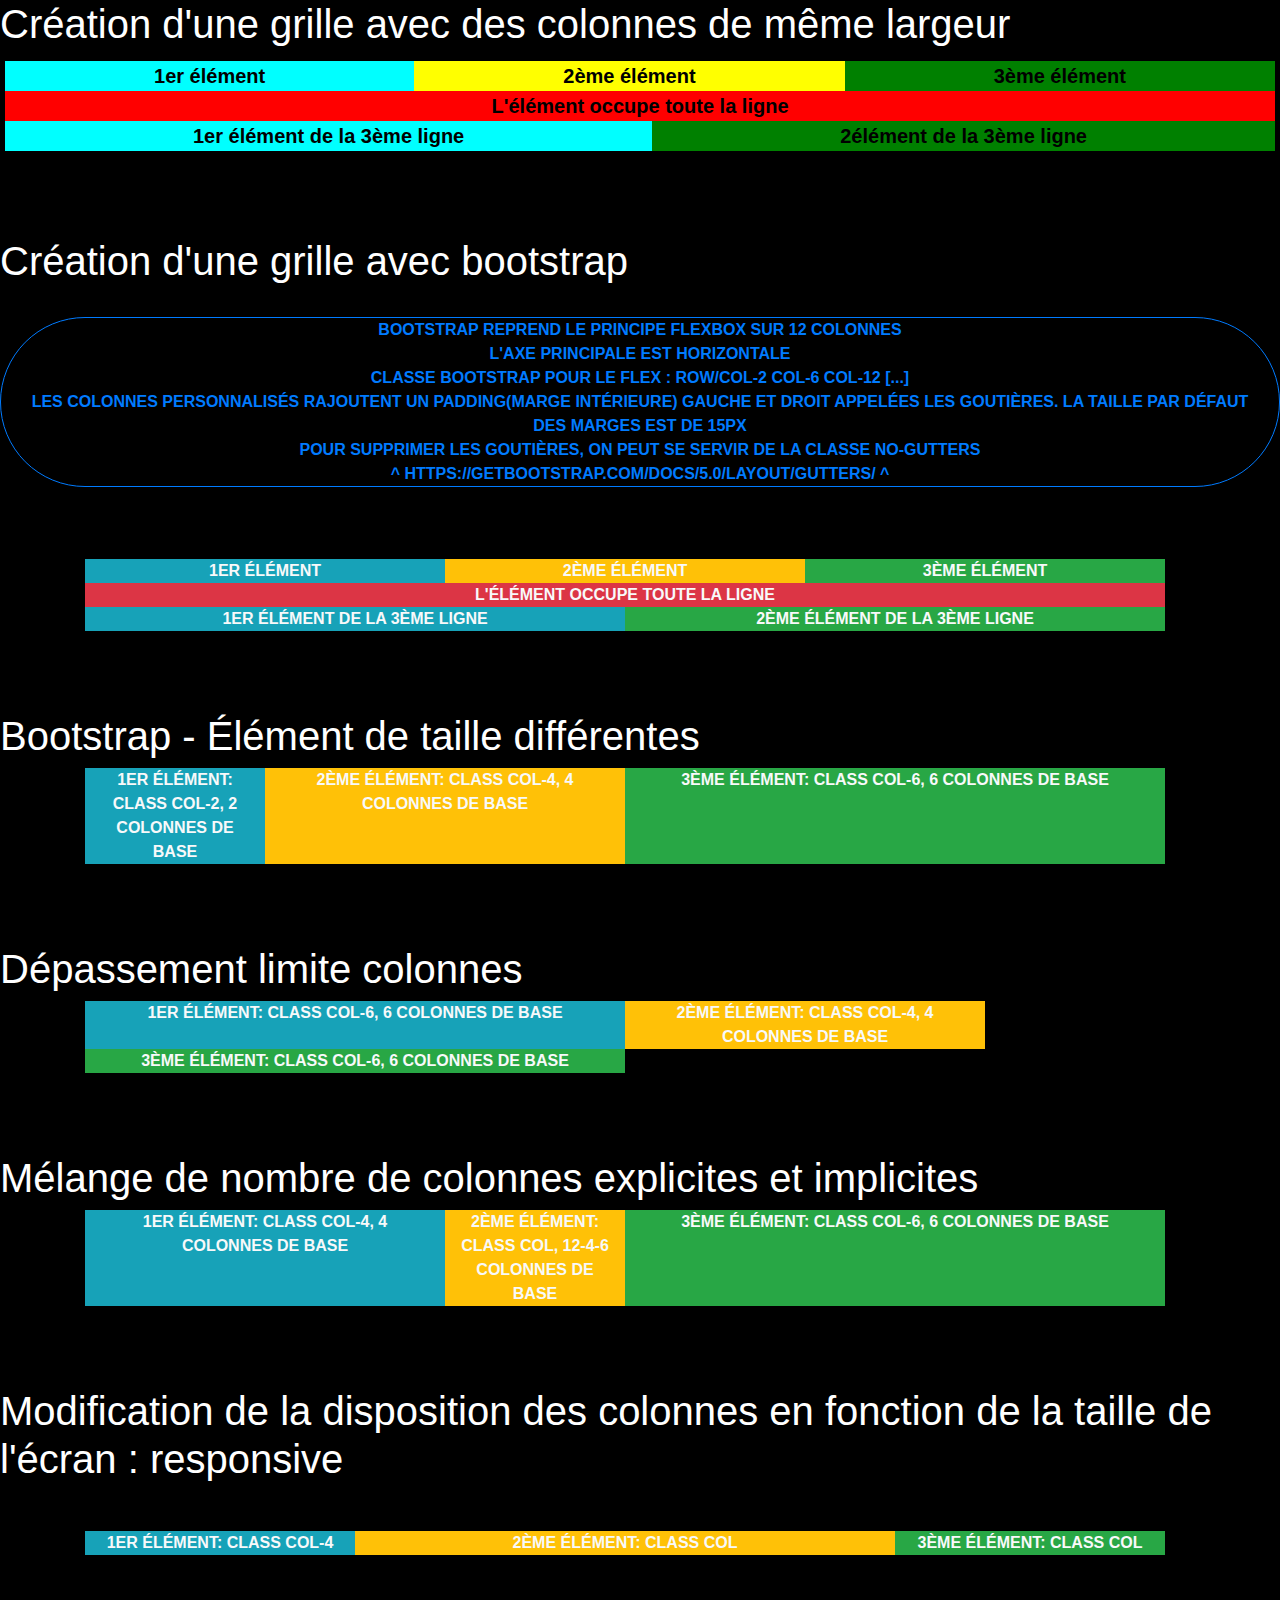
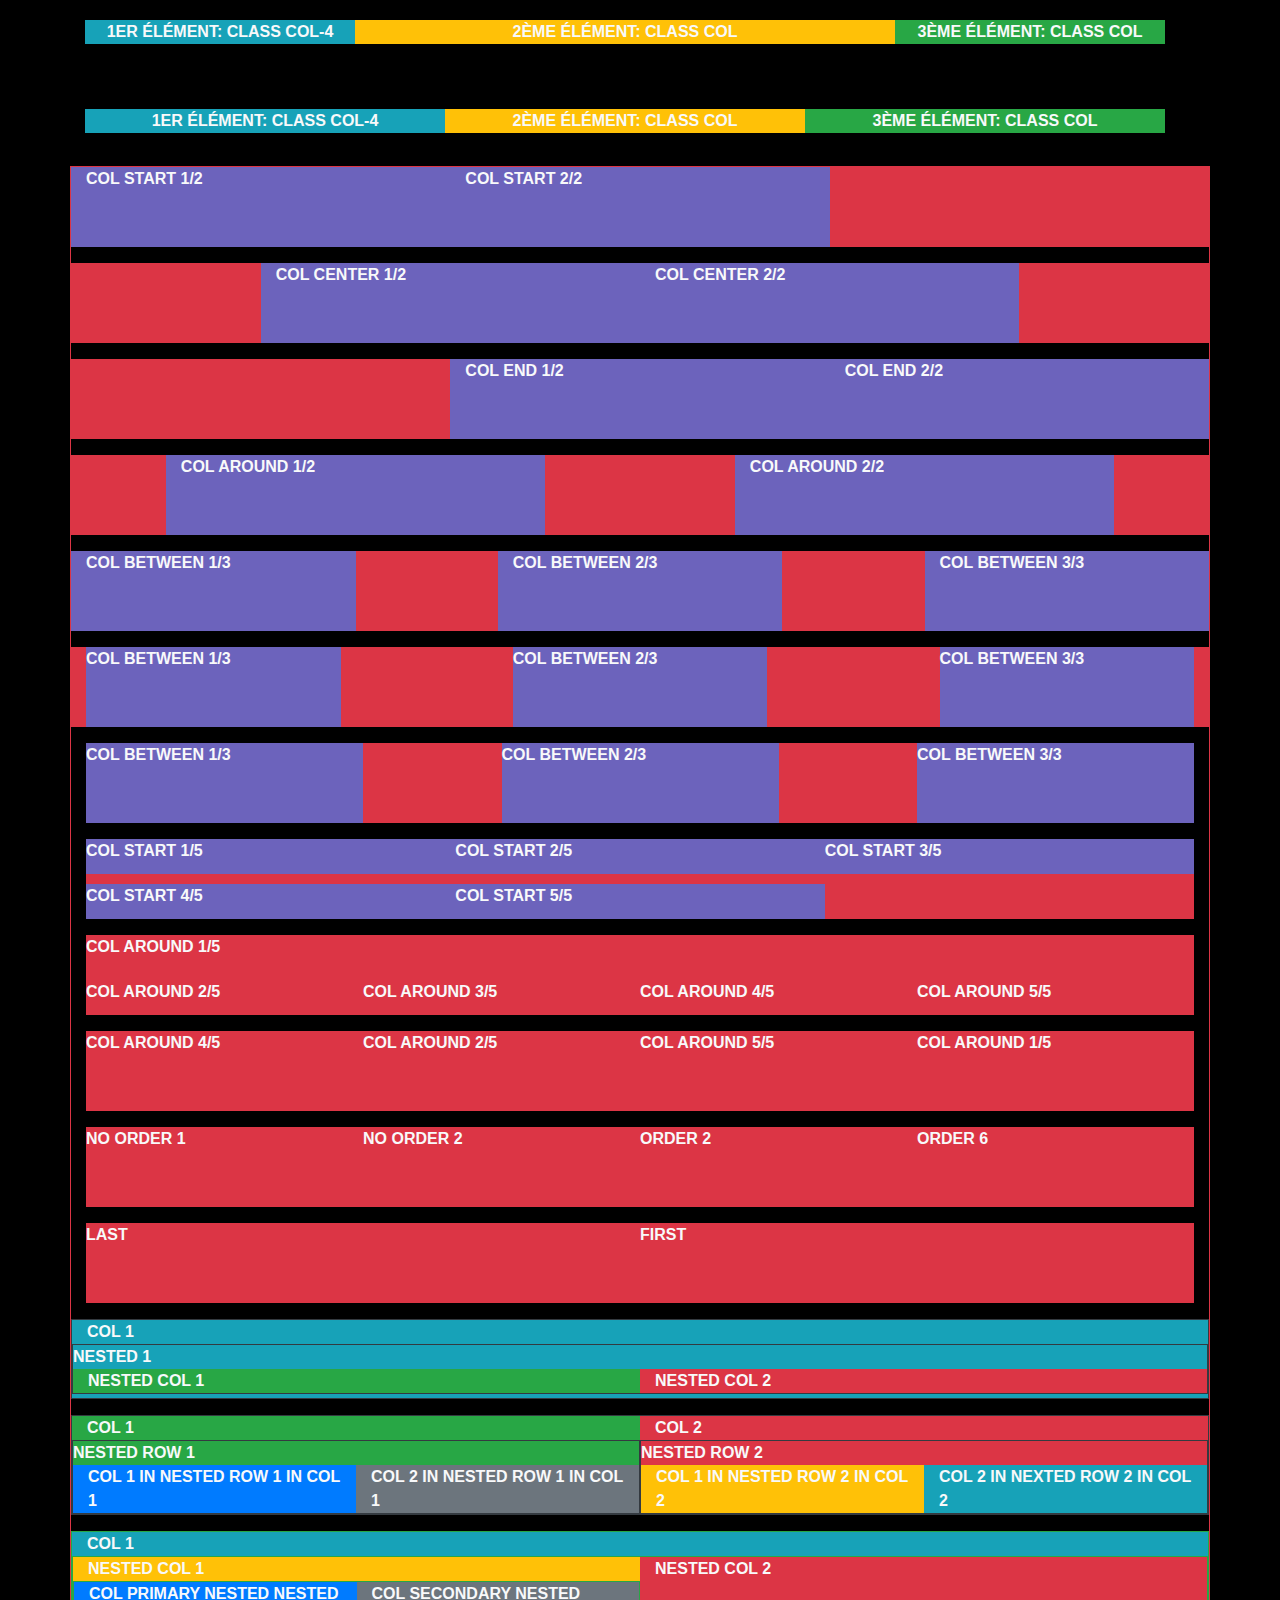
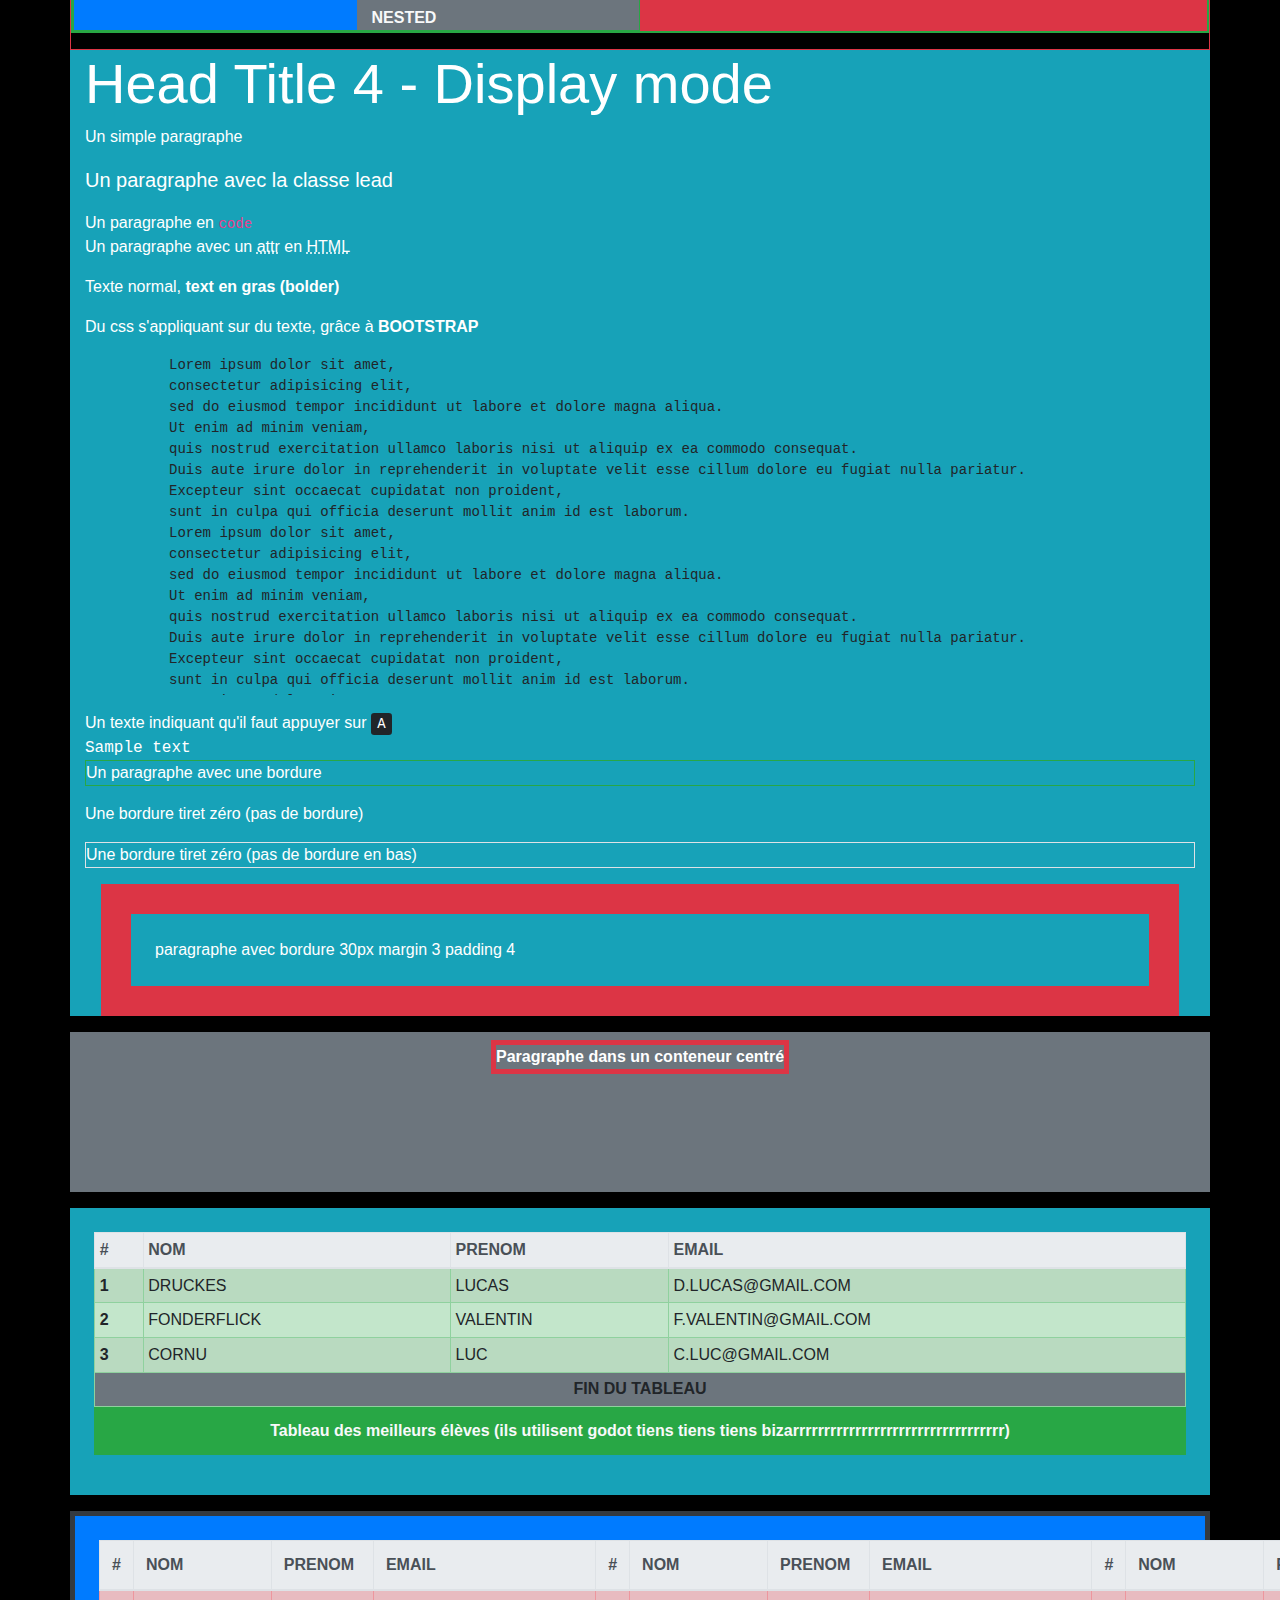
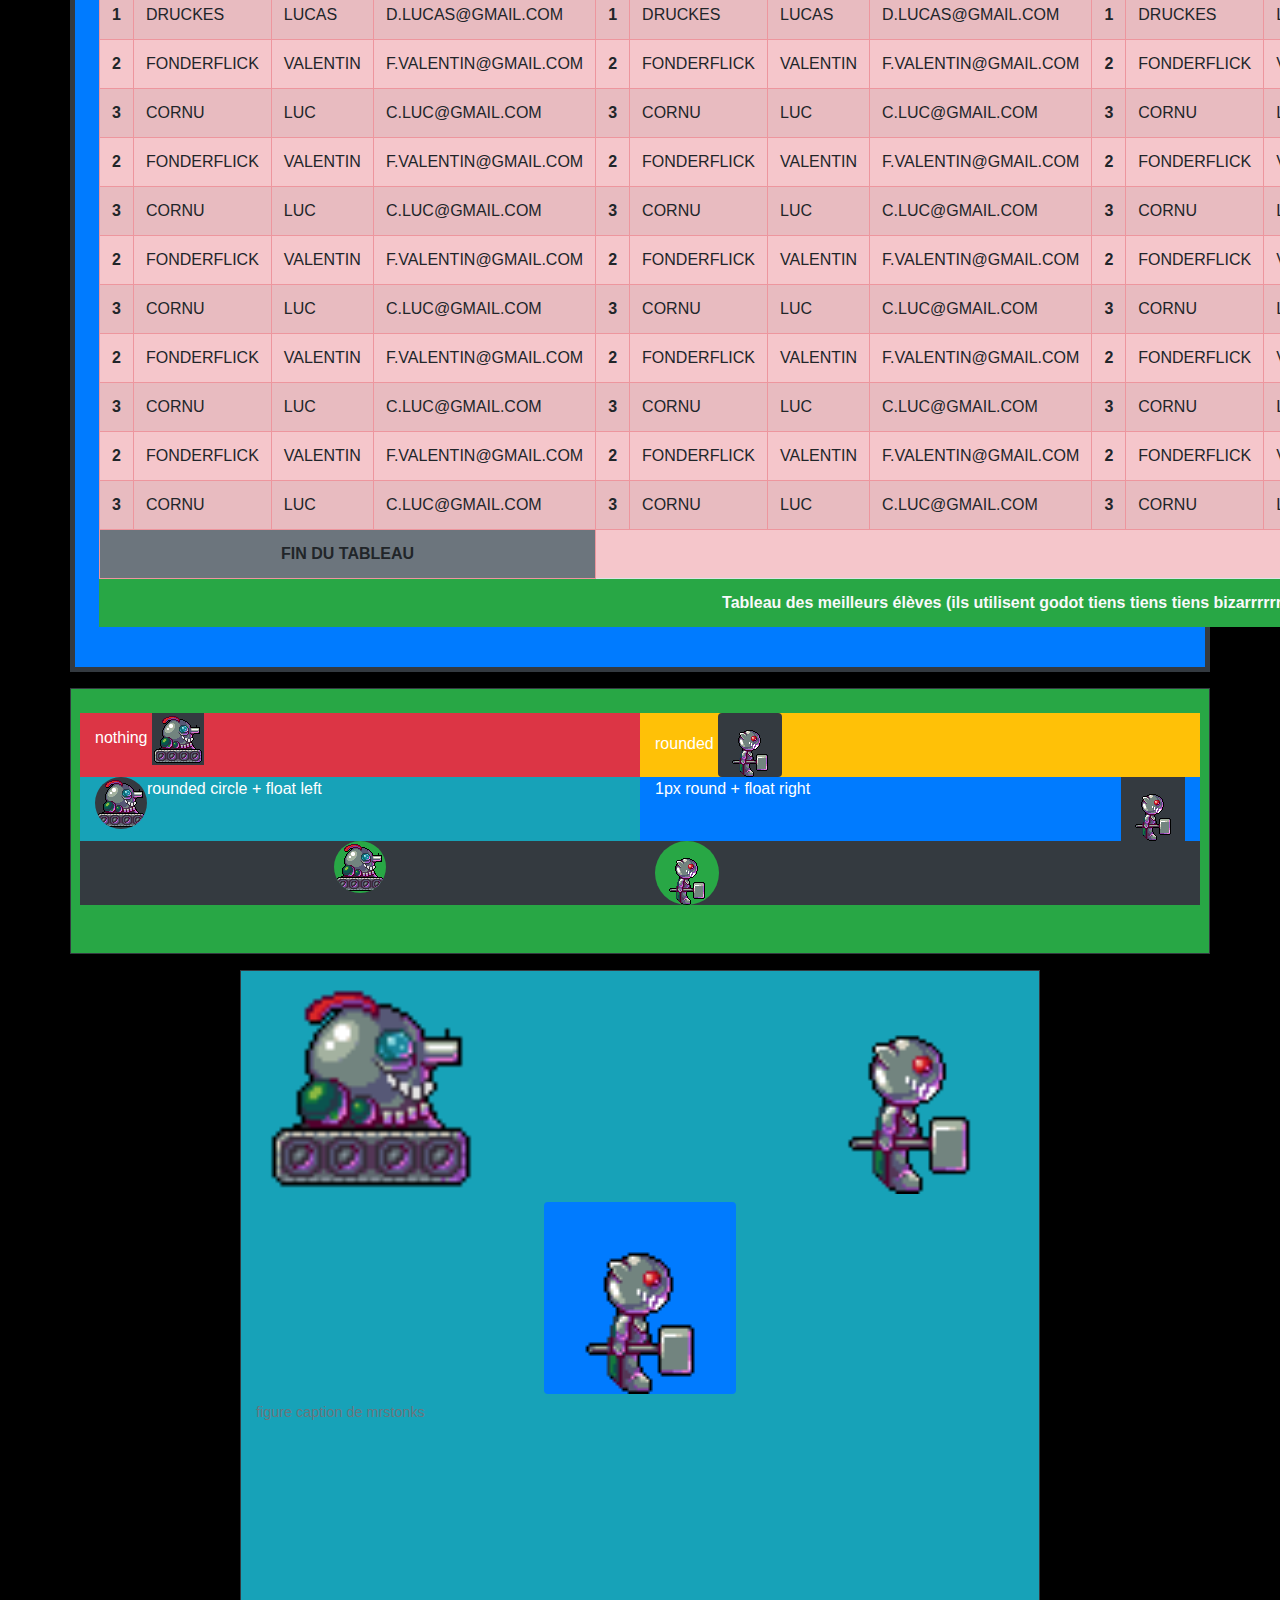
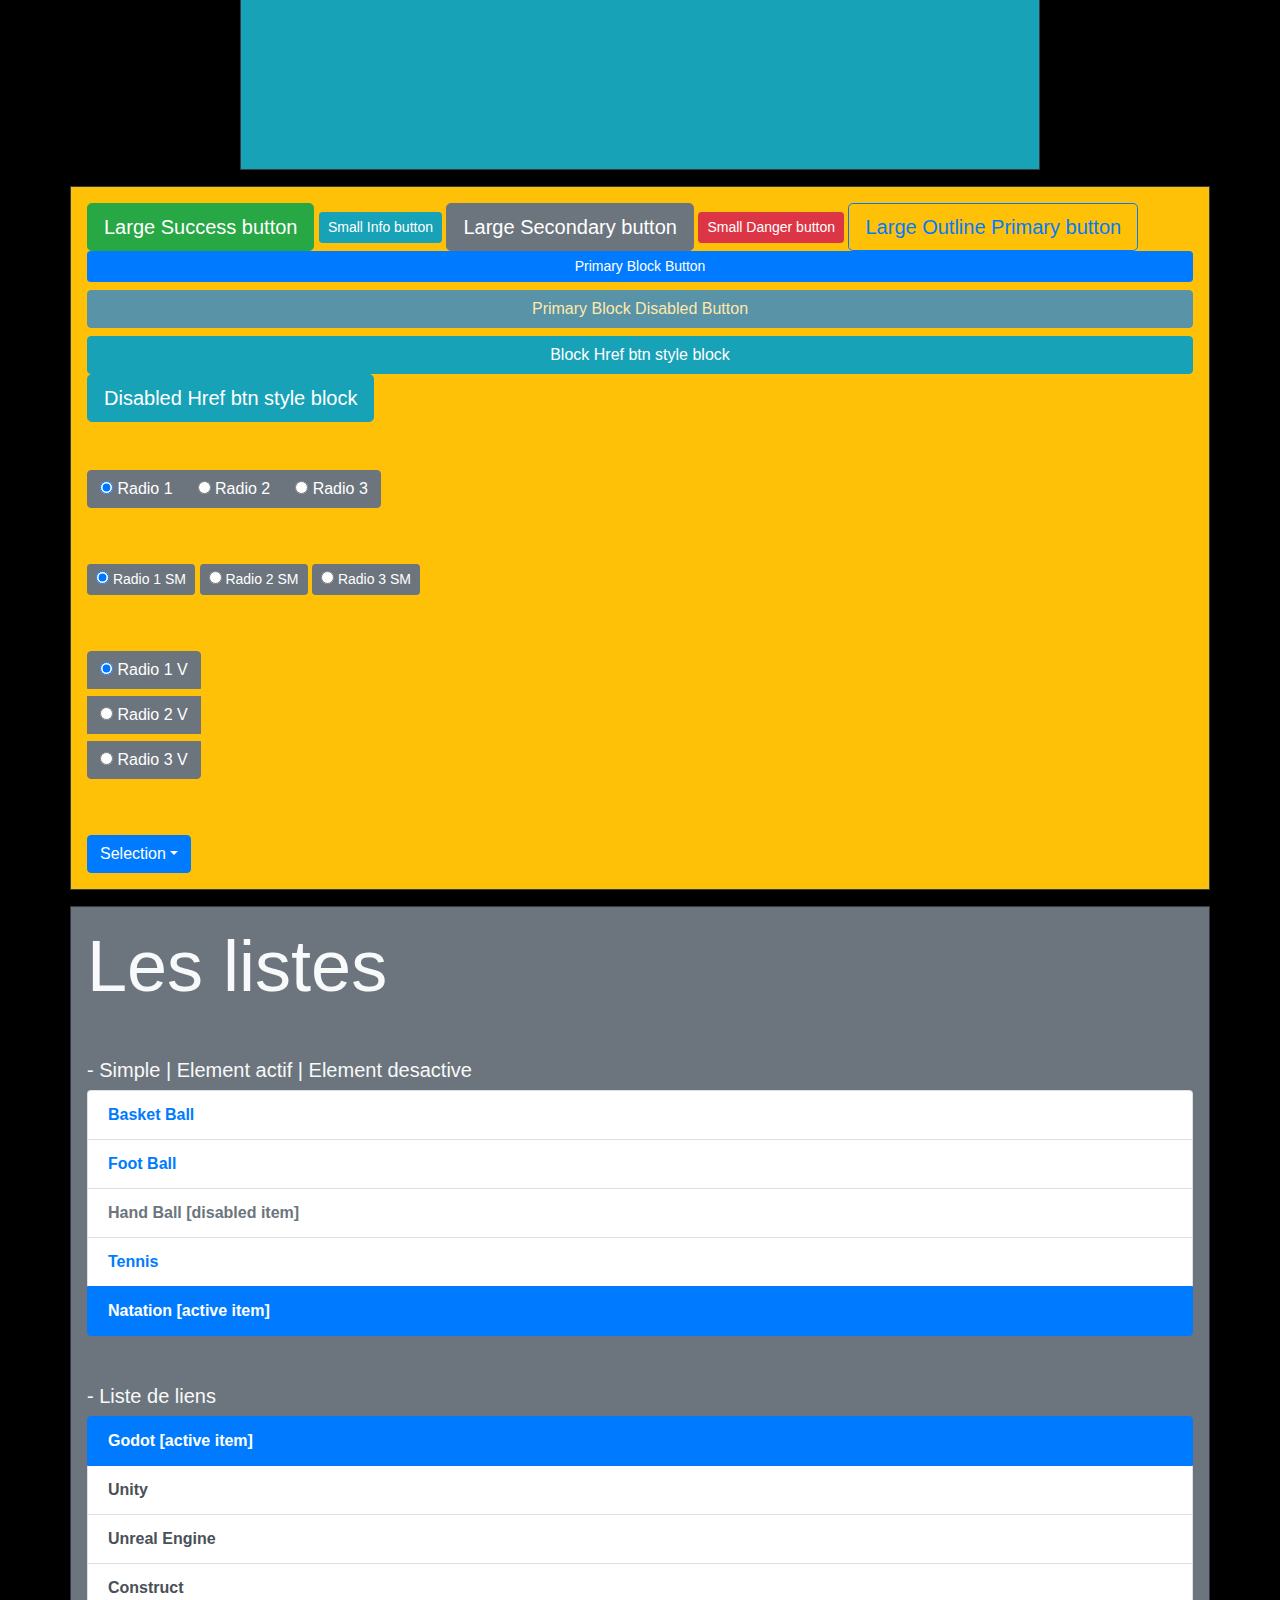
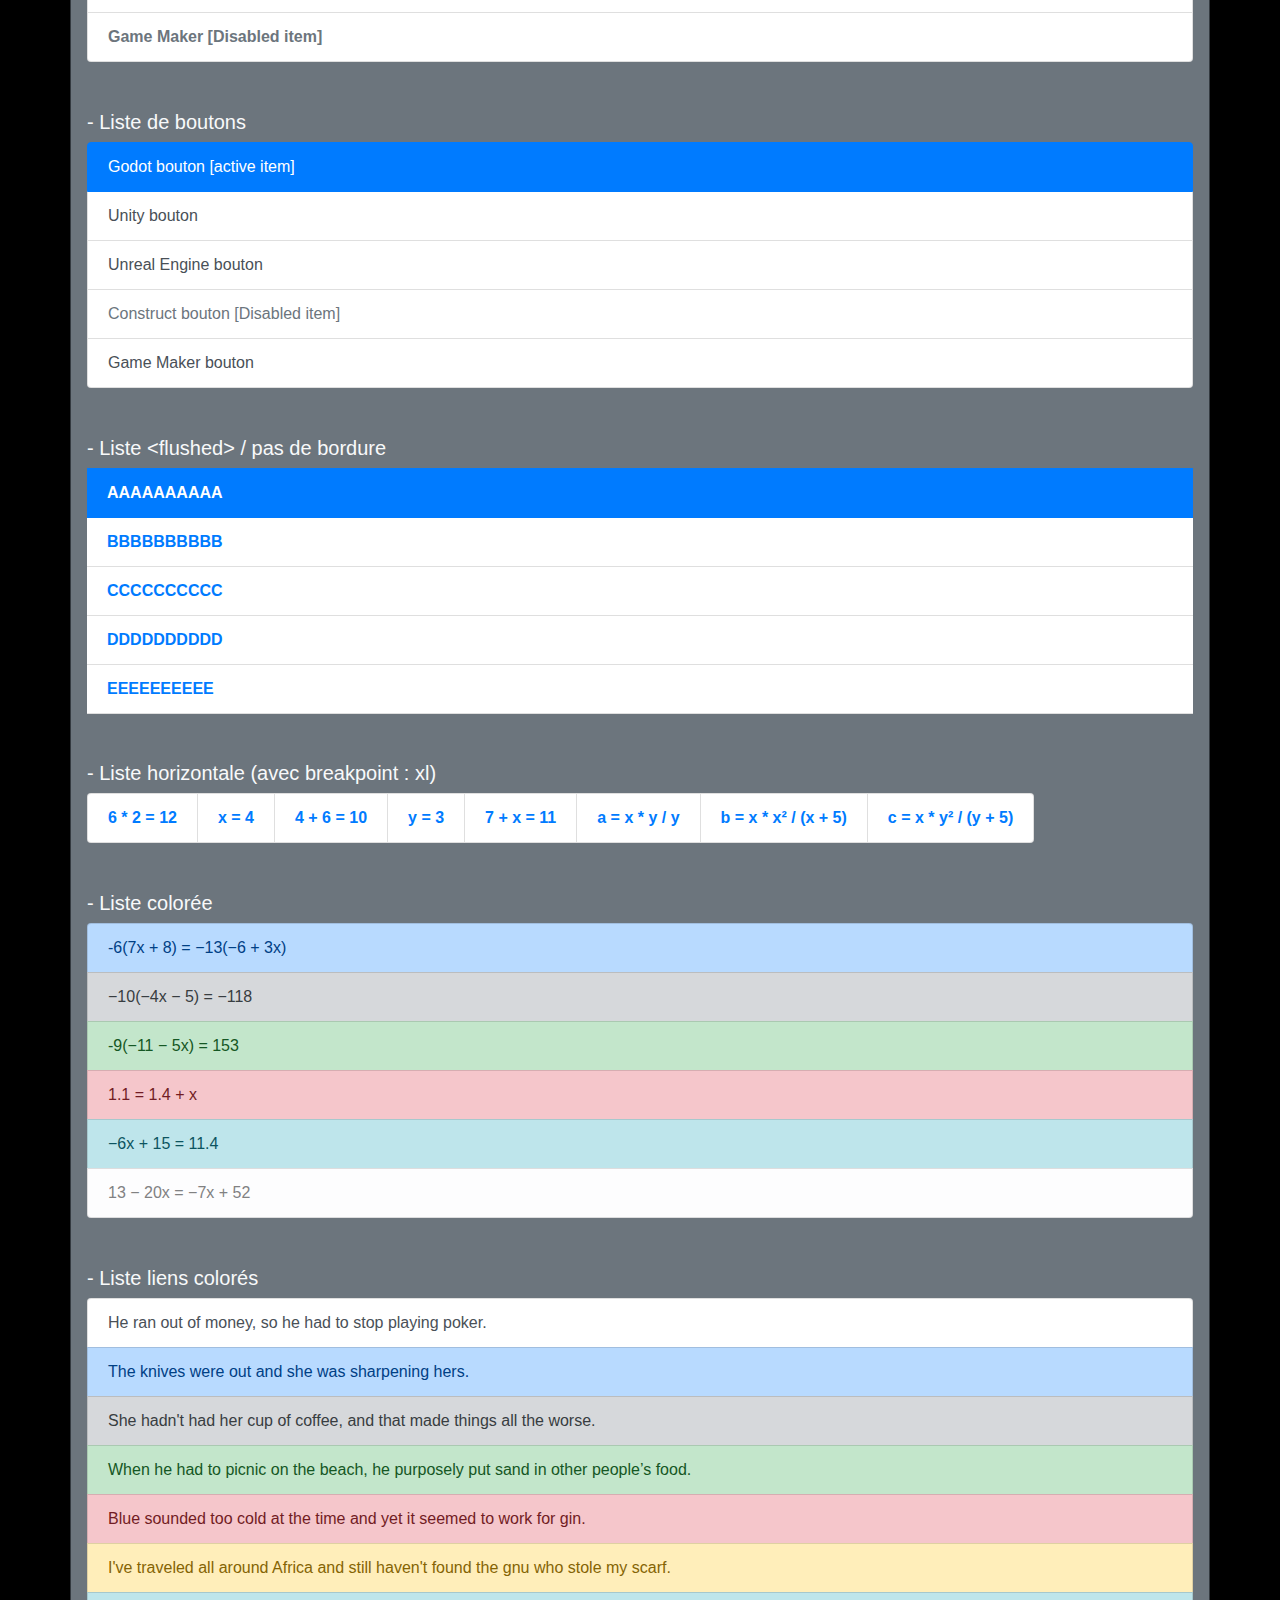
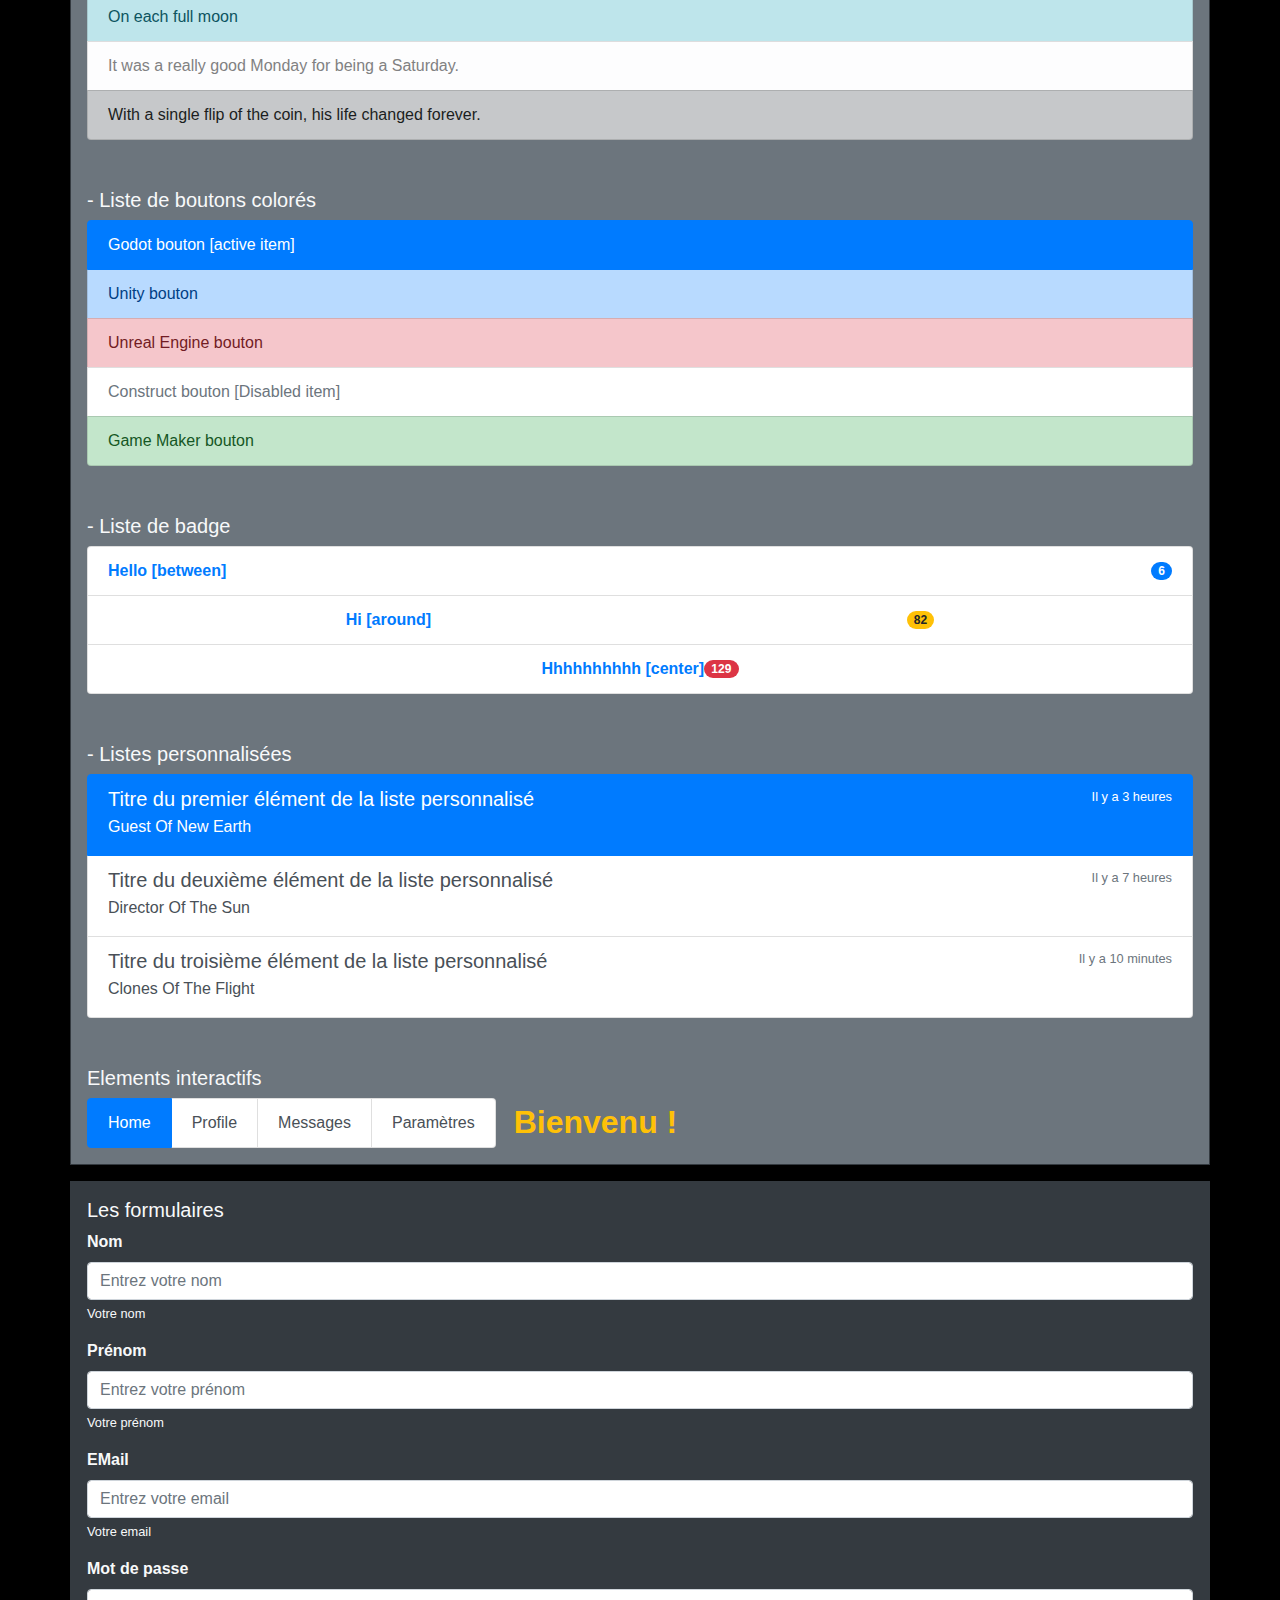
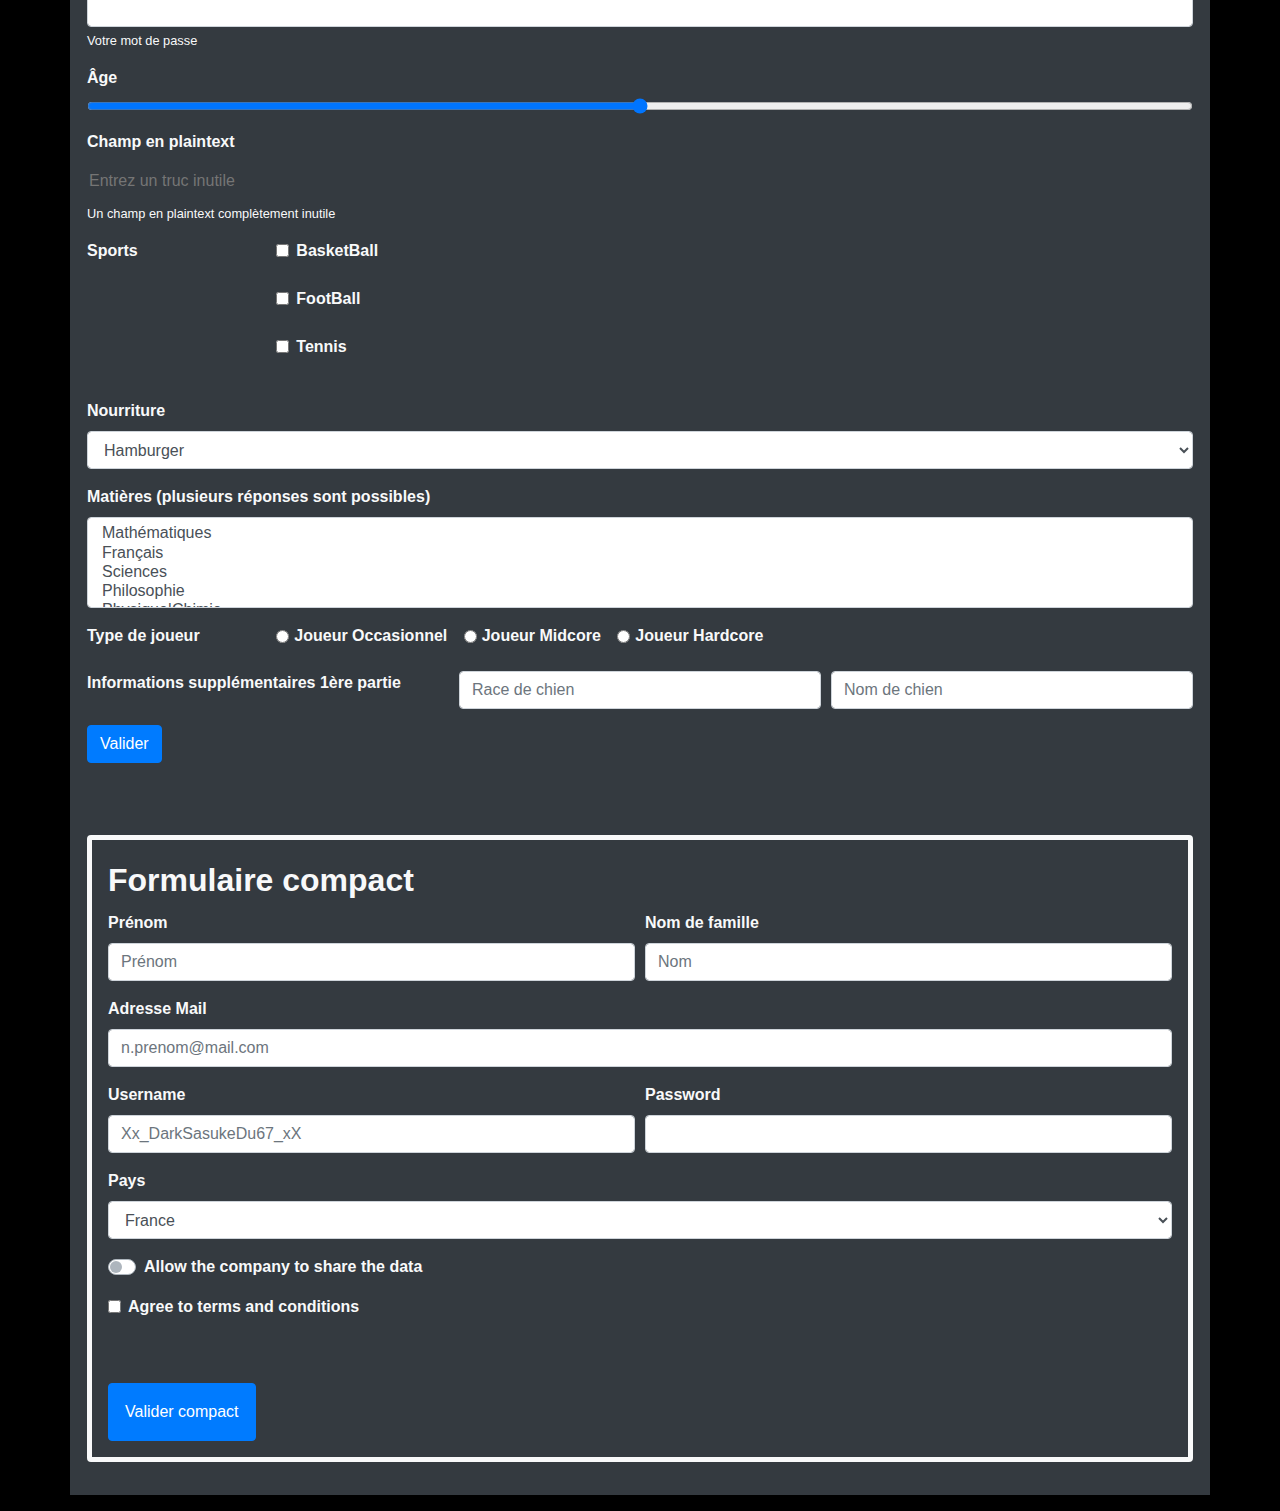
==== WebBootstrap/index.html @ 475aa13b "First commit" ====
<!DOCTYPE html>
<html lang="en" dir="ltr">

<head>

  <meta charset="utf-8">
  <title>Bootstrap CSS</title>
  <link rel="stylesheet" href="css/style.css">

  <!-- Creating a bootstrap template. -->
  <link rel="stylesheet" type="text/css" href=https://stackpath.bootstrapcdn.com/bootstrap/4.3.1/css/bootstrap.min.css>
  <script src=https://code.jquery.com/jquery-3.3.1.slim.min.js></script>
  <script src=https://cdnjs.cloudflare.com/ajax/libs/popper.js/1.14.7/umd/popper.min.js></script>
  <script src=https://stackpath.bootstrapcdn.com/bootstrap/4.3.1/js/bootstrap.min.js></script>

  <script src="javascript/script.js"></script>

</head>

<body style="background-color: black; color: white;">

  <h1>Création d'une grille avec des colonnes de même largeur</h1>

  <div class="maTable">
    <div class="divTableau1">
      <div id="divTElem11">
        1er élément
      </div>
      <div id="divTElem12">
        2ème élément
      </div>
      <div id="divTElem13">
        3ème élément
      </div>
    </div>

    <div class="divTableau2">
      L'élément occupe toute la ligne
    </div>

    <div class="divTableau3">
      <div id="divTElem31">
        1er élément de la 3ème ligne
      </div>
      <div id="divTElem32">
        2élément de la 3ème ligne
      </div>
    </div>
  </div>

  <br><br>
  <hr>

  <!-- Creating a grid with 12 columns. -->
  <h1>Création d'une grille avec bootstrap</h1>
  <br>
  <div
    class="container-fluid border rounded-pill border-primary text-primary text-center text-uppercase font-weight-bolder ">
    <span>Bootstrap reprend le principe flexbox sur 12 colonnes</span><br>
    <span>L'axe principale est horizontale</span><br>
    <span>Classe bootstrap pour le flex : row/col-2 col-6 col-12 [...]</span><br>
    <span>Les colonnes personnalisés rajoutent un padding(marge intérieure) gauche et droit appelées les goutières. La
      taille par défaut des marges est de 15px</span><br>
    <span>Pour supprimer les goutières, on peut se servir de la classe no-gutters</span><br>
    <span>^ https://getbootstrap.com/docs/5.0/layout/gutters/ ^</span><br>
  </div>

  <br><br><br>

  <div class="container text-light text-center text-uppercase font-weight-bolder">
    <div class="container row">
      <div class="col bg-info">
        <!-- col suffit mais s'adapte aux nombres d'éléments, col-4 ici -->
        1er élément
      </div>
      <div class="col bg-warning">
        <!-- col suffit mais s'adapte aux nombres d'éléments, col-4 ici -->
        2ème élément
      </div>
      <div class="col bg-success">
        <!-- col suffit mais s'adapte aux nombres d'éléments, col-4 ici -->
        3ème élément
      </div>
    </div>

    <div class="container row">
      <div class="col bg-danger">
        <!-- col suffit mais s'adapte aux nombres d'éléments, col-12 ici -->
        L'élément occupe toute la ligne
      </div>
    </div>

    <div class="container row">
      <div class="col bg-info">
        <!-- col suffit mais s'adapte aux nombres d'éléments, col-6 ici -->
        1er élément de la 3ème ligne
      </div>
      <div class="col bg-success">
        <!-- col suffit mais s'adapte aux nombres d'éléments, col-6 ici -->
        2ème élément de la 3ème ligne
      </div>
    </div>
  </div>

  <br><br>
  <hr>

  <h1>Bootstrap - Élément de taille différentes</h1>

  <div class="container text-light text-center text-uppercase font-weight-bolder">
    <div class="container row">
      <div class="col-2 bg-info">
        1er élément: class col-2, 2 colonnes de base
      </div>
      <div class="col-4 bg-warning">
        2ème élément: class col-4, 4 colonnes de base
      </div>
      <div class="col-6 bg-success">
        3ème élément: class col-6, 6 colonnes de base
      </div>
    </div>
  </div>

  <br><br>
  <hr>

  <h1>Dépassement limite colonnes</h1>

  <div class="container text-light text-center text-uppercase font-weight-bolder">
    <div class="container row">
      <div class="col-6 bg-info">
        1er élément: class col-6, 6 colonnes de base
      </div>
      <div class="col-4 bg-warning">
        2ème élément: class col-4, 4 colonnes de base
      </div>
      <div class="col-6 bg-success">
        3ème élément: class col-6, 6 colonnes de base
      </div>
    </div>
  </div>

  <br><br>
  <hr>

  <h1>Mélange de nombre de colonnes explicites et implicites</h1>

  <div class="container text-light text-center text-uppercase font-weight-bolder">
    <div class="container row">
      <div class="col-4 bg-info">
        1er élément: class col-4, 4 colonnes de base
      </div>
      <div class="col bg-warning">
        2ème élément: class col, 12-4-6 colonnes de base
      </div>
      <div class="col-6 bg-success">
        3ème élément: class col-6, 6 colonnes de base
      </div>
    </div>
  </div>

  <br><br>
  <hr>

  <h1>Modification de la disposition des colonnes en fonction de la taille de l'écran : responsive</h1>

  <div class="container text-light text-center text-uppercase font-weight-bolder">
    <div class="container row mt-5">
      <div class="col-md-3 bg-info">
        1er élément: class col-4
      </div>
      <div class="col-md-6 bg-warning">
        2ème élément: class col
      </div>
      <div class="col-md-3 bg-success">
        3ème élément: class col
      </div>
    </div>
  </div>

  <hr>

  <div class="container text-light text-center text-uppercase font-weight-bolder">
    <div class="container row mt-5">
      <div class="col-4 col-md-3 bg-info">
        1er élément: class col-4
      </div>
      <div class="col-12 col-md-6 bg-warning">
        2ème élément: class col
      </div>
      <div class="col-12 col-md-3 bg-success">
        3ème élément: class col
      </div>
    </div>
  </div>

  <hr>

  <div class="container text-light text-center text-uppercase font-weight-bolder">
    <div class="container row mt-5">
      <div class="col-12 col-md-3 col-lg-4 bg-info">
        1er élément: class col-4
      </div>
      <div class="col-12 col-md-6 col-lg-4 bg-warning">
        2ème élément: class col
      </div>
      <div class="col-12 col-md-3 col-lg-4 bg-success">
        3ème élément: class col
      </div>
    </div>
  </div>

  <hr>

  <div class="container border border-danger text-light text-uppercase font-weight-bolder">
    <div class="row bg-danger justify-content-start custom-line">
      <div class="col-4">
        col start 1/2
      </div>
      <div class="col-4">
        col start 2/2
      </div>
    </div>

    <div class="row bg-danger custom-line justify-content-center">
      <div class="col-4">
        col center 1/2
      </div>
      <div class="col-4">
        col center 2/2
      </div>
    </div>

    <div class="row bg-danger custom-line justify-content-end">
      <div class="col-4">
        col end 1/2
      </div>
      <div class="col-4">
        col end 2/2
      </div>
    </div>

    <div class="row bg-danger custom-line justify-content-around">
      <div class="col-4">
        col around 1/2
      </div>
      <div class="col-4">
        col around 2/2
      </div>
    </div>

    <!-- Creating a row with 3 columns, each with a different background color. -->
    <div class="row bg-danger custom-line justify-content-between">
      <div class="col-3">
        col between 1/3
      </div>
      <div class="col-3">
        col between 2/3
      </div>
      <div class="col-3">
        col between 3/3
      </div>
    </div>

    <!-- Creating a row with 3 columns, each with a different background color. -->
    <div class="row rowX bg-danger custom-line justify-content-between">
      <div class="col-3 colX">
        col between 1/3
      </div>
      <div class="col-3 colX">
        col between 2/3
      </div>
      <div class="col-3 colX">
        col between 3/3
      </div>
    </div>

    <!-- Creating a row with 3 columns, each column is 1/3 the size of the row. -->
    <div class="row rowX bg-danger custom-line justify-content-between no-gutters">
      <div class="col-3 colX">
        col between 1/3
      </div>
      <div class="col-3 colX">
        col between 2/3
      </div>
      <div class="col-3 colX">
        col between 3/3
      </div>
    </div>

    <!-- Creating a row with 5 columns. -->
    <div class="row bg-danger custom-line justify-content-start no-gutters">
      <div class="col-4">
        col start 1/5
      </div>
      <div class="col-4">
        col start 2/5
      </div>
      <div class="col-4">
        col start 3/5
      </div>
      <div class="w-100"></div>
      <div class="col-4">
        col start 4/5
      </div>
      <div class="col-4">
        col start 5/5
      </div>
    </div>

    <div class="row bg-danger custom-line no-gutters">
      <div class="col">
        col around 1/5
      </div>
      <div class="w-100"></div>
      <div class="col">
        col around 2/5
      </div>
      <div class="col">
        col around 3/5
      </div>
      <div class="col">
        col around 4/5
      </div>
      <div class="col">
        col around 5/5
      </div>
    </div>

    <div class="row bg-danger custom-line no-gutters justify-content-end">
      <div class="col order-12">
        col around 1/5
      </div>
      <div class="col order-2">
        col around 2/5
      </div>

      <div class="col order-1">
        col around 4/5
      </div>
      <div class="col order-3">
        col around 5/5
      </div>
    </div>

    <div class="row bg-danger custom-line no-gutters">
      <div class="col order-6">
        order 6
      </div>
      <div class="col">
        no order 1
      </div>
      <div class="col order-2">
        order 2
      </div>
      <div class="col">
        no order 2
      </div>
    </div>

    <div class="row bg-danger custom-line no-gutters">
      <div class="col order-last">
        first
      </div>
      <div class="col order-first">
        last
      </div>
    </div>

    <div class="row border border-dark bg-danger custom-line">
      <div class="col bg-info">
        COL 1
        <div class="row border border-dark">
          NESTED 1
          <div class="w-100"></div>
          <div class="col bg-success">
            NESTED COL 1
          </div>
          <div class="col bg-danger">
            NESTED COL 2
          </div>
        </div>
      </div>
    </div>

    <div class="row border border-dark bg-danger custom-line">
      <div class="col bg-success">
        COL 1
        <div class="row border border-dark">
          NESTED ROW 1
          <div class="w-100"></div>
          <div class="col bg-primary">
            COL 1 IN NESTED ROW 1 IN COL 1
          </div>
          <div class="col bg-secondary">
            COL 2 IN NESTED ROW 1 IN COL 1
          </div>
        </div>
      </div>
      <div class="col bg-danger">
        COL 2
        <div class="row border border-dark">
          NESTED ROW 2
          <div class="w-100"></div>
          <div class="col bg-warning">
            COL 1 IN NESTED ROW 2 IN COL 2
          </div>
          <div class="col bg-info">
            COL 2 IN NEXTED ROW 2 IN COL 2
          </div>
        </div>
      </div>
    </div>

    <div class="row border border-success bg-dark custom-line">
      <div class="col bg-info">
        COL 1
        <div class="row border border-success bg-dark">
          <div class="col bg-warning">
            NESTED COL 1
            <div class="row border border-success bg-dark">
              <div class="col bg-primary">
                COL PRIMARY NESTED NESTED
              </div>
              <div class="col bg-secondary">
                COL SECONDARY NESTED NESTED
              </div>
            </div>
          </div>
          <div class="col bg-danger">
            NESTED COL 2
          </div>
        </div>
      </div>
    </div>

  </div>

  <div class="container bg-info text-white">
    <h2 class="display-4">Head Title 4 - Display mode</h2>

    <p>Un simple paragraphe</p>
    <p class="lead">Un paragraphe avec la classe lead</p>
    <span>Un paragraphe en <code>code</code></span>
    <p>Un paragraphe avec un <abbr title="Attribut">attr</abbr> en <abbr title="HyperText Markup Language">HTML</abbr>
    </p>
    <p>Texte normal, <span class="font-weight-bolder">text en gras (bolder)</span></p>
    <blockquote cite="https://getbootstrap.com/docs/4.0/content/typography/">
      <p class="mb-0">Du css s'appliquant sur du texte, grâce à <span
          class="font-weight-bolder text-uppercase">Bootstrap</span></p>
      <!-- m for margin, b for bottom, mb sets margin bottom to 0 -->
    </blockquote>

    <pre class="pre-scrollable">
          Lorem ipsum dolor sit amet,
          consectetur adipisicing elit,
          sed do eiusmod tempor incididunt ut labore et dolore magna aliqua.
          Ut enim ad minim veniam,
          quis nostrud exercitation ullamco laboris nisi ut aliquip ex ea commodo consequat.
          Duis aute irure dolor in reprehenderit in voluptate velit esse cillum dolore eu fugiat nulla pariatur.
          Excepteur sint occaecat cupidatat non proident,
          sunt in culpa qui officia deserunt mollit anim id est laborum.
          Lorem ipsum dolor sit amet,
          consectetur adipisicing elit,
          sed do eiusmod tempor incididunt ut labore et dolore magna aliqua.
          Ut enim ad minim veniam,
          quis nostrud exercitation ullamco laboris nisi ut aliquip ex ea commodo consequat.
          Duis aute irure dolor in reprehenderit in voluptate velit esse cillum dolore eu fugiat nulla pariatur.
          Excepteur sint occaecat cupidatat non proident,
          sunt in culpa qui officia deserunt mollit anim id est laborum.
          Lorem ipsum dolor sit amet,
          consectetur adipisicing elit,
          sed do eiusmod tempor incididunt ut labore et dolore magna aliqua.
          Ut enim ad minim veniam,
          quis nostrud exercitation ullamco laboris nisi ut aliquip ex ea commodo consequat.
          Duis aute irure dolor in reprehenderit in voluptate velit esse cillum dolore eu fugiat nulla pariatur.
          Excepteur sint occaecat cupidatat non proident,
          sunt in culpa qui officia deserunt mollit anim id est laborum.
          Lorem ipsum dolor sit amet,
          consectetur adipisicing elit,
          sed do eiusmod tempor incididunt ut labore et dolore magna aliqua.
          Ut enim ad minim veniam,
          quis nostrud exercitation ullamco laboris nisi ut aliquip ex ea commodo consequat.
          Duis aute irure dolor in reprehenderit in voluptate velit esse cillum dolore eu fugiat nulla pariatur.
          Excepteur sint occaecat cupidatat non proident,
          sunt in culpa qui officia deserunt mollit anim id est laborum.
          Lorem ipsum dolor sit amet,
          consectetur adipisicing elit,
          sed do eiusmod tempor incididunt ut labore et dolore magna aliqua.
          Ut enim ad minim veniam,
          quis nostrud exercitation ullamco laboris nisi ut aliquip ex ea commodo consequat.
          Duis aute irure dolor in reprehenderit in voluptate velit esse cillum dolore eu fugiat nulla pariatur.
          Excepteur sint occaecat cupidatat non proident,
          sunt in culpa qui officia deserunt mollit anim id est laborum.
      </pre>

    <p class="mb-0">Un texte indiquant qu'il faut appuyer sur <kbd>A</kbd></p>
    <samp>Sample text</samp>
    <p class="border border-success">Un paragraphe avec une bordure</p>
    <p class="border border-0">Une bordure tiret zéro (pas de bordure)</p>
    <p class="border border-bottom">Une bordure tiret zéro (pas de bordure en bas)</p>
    <p class="border border-danger m-3 p-4" style="border-width: 30px!important;">paragraphe avec bordure 30px margin 3
      padding 4</p>
  </div>

  <div class="container bg-secondary text-white font-weight-bolder p-2" style="width: 100em; height: 10em;">
    <div class="mx-auto my-auto border border-danger text-align-center"
      style="width: fit-content; height: fit-content; border-width: 5px!important;">
      Paragraphe dans un conteneur centré
    </div>
  </div>

  <div class="container bg-info mt-3 p-4">
    <table class="table table-success table-striped table-bordered table-hover table-sm">
      <caption class="bg-success text-light font-weight-bolder text-center">Tableau des meilleurs élèves (ils utilisent
        godot tiens tiens tiens bizarrrrrrrrrrrrrrrrrrrrrrrrrrrrrrrrrr)</caption>
      <thead class="thead-light">
        <tr>
          <th>#</th>
          <th>NOM</th>
          <th>PRENOM</th>
          <th>EMAIL</th>
        </tr>
      </thead>
      <tbody>
        <tr>
          <th>1</th>
          <td>DRUCKES</td>
          <td>LUCAS</td>
          <td>D.LUCAS@GMAIL.COM</td>
        </tr>
        <tr>
          <th>2</th>
          <td>FONDERFLICK</td>
          <td>VALENTIN</td>
          <td>F.VALENTIN@GMAIL.COM</td>
        </tr>
        <tr>
          <th>3</th>
          <td>CORNU</td>
          <td>LUC</td>
          <td>C.LUC@GMAIL.COM</td>
        </tr>
      </tbody>
      <tfoot>
        <tr>
          <td class="bg-secondary text-center font-weight-bolder" colspan="4">FIN DU TABLEAU</td>
        </tr>
      </tfoot>
    </table>
  </div>

  <div class="container border border-dark bg-primary mt-3 p-4" style="border-width:5px!important;">
    <div class="table-responsive-xl">
      <table class="table table-danger table-striped table-bordered table-hover">
        <caption class="bg-success text-light font-weight-bolder text-center">Tableau des meilleurs élèves (ils
          utilisent godot tiens tiens tiens bizarrrrrrrrrrrrrrrrrrrrrrrrrrrrrrrrrr)</caption>
        <thead class="thead-light">
          <tr>
            <th>#</th>
            <th>NOM</th>
            <th>PRENOM</th>
            <th>EMAIL</th>
            <th>#</th>
            <th>NOM</th>
            <th>PRENOM</th>
            <th>EMAIL</th>
            <th>#</th>
            <th>NOM</th>
            <th>PRENOM</th>
            <th>EMAIL</th>
            <th>#</th>
            <th>NOM</th>
            <th>PRENOM</th>
            <th>EMAIL</th>
          </tr>
        </thead>
        <tbody>
          <tr>
            <th>1</th>
            <td>DRUCKES</td>
            <td>LUCAS</td>
            <td>D.LUCAS@GMAIL.COM</td>
            <th>1</th>
            <td>DRUCKES</td>
            <td>LUCAS</td>
            <td>D.LUCAS@GMAIL.COM</td>
            <th>1</th>
            <td>DRUCKES</td>
            <td>LUCAS</td>
            <td>D.LUCAS@GMAIL.COM</td>
            <th>1</th>
            <td>DRUCKES</td>
            <td>LUCAS</td>
            <td>D.LUCAS@GMAIL.COM</td>
          </tr>
          <tr>
            <th>2</th>
            <td>FONDERFLICK</td>
            <td>VALENTIN</td>
            <td>F.VALENTIN@GMAIL.COM</td>
            <th>2</th>
            <td>FONDERFLICK</td>
            <td>VALENTIN</td>
            <td>F.VALENTIN@GMAIL.COM</td>
            <th>2</th>
            <td>FONDERFLICK</td>
            <td>VALENTIN</td>
            <td>F.VALENTIN@GMAIL.COM</td>
            <th>2</th>
            <td>FONDERFLICK</td>
            <td>VALENTIN</td>
            <td>F.VALENTIN@GMAIL.COM</td>
          </tr>
          <tr>
            <th>3</th>
            <td>CORNU</td>
            <td>LUC</td>
            <td>C.LUC@GMAIL.COM</td>
            <th>3</th>
            <td>CORNU</td>
            <td>LUC</td>
            <td>C.LUC@GMAIL.COM</td>
            <th>3</th>
            <td>CORNU</td>
            <td>LUC</td>
            <td>C.LUC@GMAIL.COM</td>
            <th>3</th>
            <td>CORNU</td>
            <td>LUC</td>
            <td>C.LUC@GMAIL.COM</td>
          </tr>
          <tr>
            <th>2</th>
            <td>FONDERFLICK</td>
            <td>VALENTIN</td>
            <td>F.VALENTIN@GMAIL.COM</td>
            <th>2</th>
            <td>FONDERFLICK</td>
            <td>VALENTIN</td>
            <td>F.VALENTIN@GMAIL.COM</td>
            <th>2</th>
            <td>FONDERFLICK</td>
            <td>VALENTIN</td>
            <td>F.VALENTIN@GMAIL.COM</td>
            <th>2</th>
            <td>FONDERFLICK</td>
            <td>VALENTIN</td>
            <td>F.VALENTIN@GMAIL.COM</td>
          </tr>
          <tr>
            <th>3</th>
            <td>CORNU</td>
            <td>LUC</td>
            <td>C.LUC@GMAIL.COM</td>
            <th>3</th>
            <td>CORNU</td>
            <td>LUC</td>
            <td>C.LUC@GMAIL.COM</td>
            <th>3</th>
            <td>CORNU</td>
            <td>LUC</td>
            <td>C.LUC@GMAIL.COM</td>
            <th>3</th>
            <td>CORNU</td>
            <td>LUC</td>
            <td>C.LUC@GMAIL.COM</td>
          </tr>
          <tr>
            <th>2</th>
            <td>FONDERFLICK</td>
            <td>VALENTIN</td>
            <td>F.VALENTIN@GMAIL.COM</td>
            <th>2</th>
            <td>FONDERFLICK</td>
            <td>VALENTIN</td>
            <td>F.VALENTIN@GMAIL.COM</td>
            <th>2</th>
            <td>FONDERFLICK</td>
            <td>VALENTIN</td>
            <td>F.VALENTIN@GMAIL.COM</td>
            <th>2</th>
            <td>FONDERFLICK</td>
            <td>VALENTIN</td>
            <td>F.VALENTIN@GMAIL.COM</td>
          </tr>
          <tr>
            <th>3</th>
            <td>CORNU</td>
            <td>LUC</td>
            <td>C.LUC@GMAIL.COM</td>
            <th>3</th>
            <td>CORNU</td>
            <td>LUC</td>
            <td>C.LUC@GMAIL.COM</td>
            <th>3</th>
            <td>CORNU</td>
            <td>LUC</td>
            <td>C.LUC@GMAIL.COM</td>
            <th>3</th>
            <td>CORNU</td>
            <td>LUC</td>
            <td>C.LUC@GMAIL.COM</td>
          </tr>
          <tr>
            <th>2</th>
            <td>FONDERFLICK</td>
            <td>VALENTIN</td>
            <td>F.VALENTIN@GMAIL.COM</td>
            <th>2</th>
            <td>FONDERFLICK</td>
            <td>VALENTIN</td>
            <td>F.VALENTIN@GMAIL.COM</td>
            <th>2</th>
            <td>FONDERFLICK</td>
            <td>VALENTIN</td>
            <td>F.VALENTIN@GMAIL.COM</td>
            <th>2</th>
            <td>FONDERFLICK</td>
            <td>VALENTIN</td>
            <td>F.VALENTIN@GMAIL.COM</td>
          </tr>
          <tr>
            <th>3</th>
            <td>CORNU</td>
            <td>LUC</td>
            <td>C.LUC@GMAIL.COM</td>
            <th>3</th>
            <td>CORNU</td>
            <td>LUC</td>
            <td>C.LUC@GMAIL.COM</td>
            <th>3</th>
            <td>CORNU</td>
            <td>LUC</td>
            <td>C.LUC@GMAIL.COM</td>
            <th>3</th>
            <td>CORNU</td>
            <td>LUC</td>
            <td>C.LUC@GMAIL.COM</td>
          </tr>
          <tr>
            <th>2</th>
            <td>FONDERFLICK</td>
            <td>VALENTIN</td>
            <td>F.VALENTIN@GMAIL.COM</td>
            <th>2</th>
            <td>FONDERFLICK</td>
            <td>VALENTIN</td>
            <td>F.VALENTIN@GMAIL.COM</td>
            <th>2</th>
            <td>FONDERFLICK</td>
            <td>VALENTIN</td>
            <td>F.VALENTIN@GMAIL.COM</td>
            <th>2</th>
            <td>FONDERFLICK</td>
            <td>VALENTIN</td>
            <td>F.VALENTIN@GMAIL.COM</td>
          </tr>
          <tr>
            <th>3</th>
            <td>CORNU</td>
            <td>LUC</td>
            <td>C.LUC@GMAIL.COM</td>
            <th>3</th>
            <td>CORNU</td>
            <td>LUC</td>
            <td>C.LUC@GMAIL.COM</td>
            <th>3</th>
            <td>CORNU</td>
            <td>LUC</td>
            <td>C.LUC@GMAIL.COM</td>
            <th>3</th>
            <td>CORNU</td>
            <td>LUC</td>
            <td>C.LUC@GMAIL.COM</td>
          </tr>
        </tbody>
        <tfoot>
          <tr>
            <td class="bg-secondary text-center font-weight-bolder" colspan="4">FIN DU TABLEAU</td>
          </tr>
        </tfoot>
      </table>
    </div>
  </div>

  <div class="container border border-dark bg-success mt-3 mb-3 p-4">
    <div class="row">

      <div class="col-6 bg-danger">
        nothing
        <img class="bg-dark" src="images/MrCold.png" alt="MRCOLD DE XION LEAK">
      </div>
      <div class="col-6 bg-warning">
        rounded
        <img class="rounded bg-dark" src="images/MrStonks.png" alt="MRSTONKS DE XION LEAK">
      </div>

      <div class="col-6 bg-info">
        rounded circle + float left
        <img class="bg-dark rounded-circle float-left" src="images/MrCold.png" alt="MRCOLD DE XION LEAK">
      </div>
      <div class="col-6 bg-primary">
        1px round + float right
        <img class="img_thumbnail bg-dark float-right" src="images/MrStonks.png" alt="MRSTONKS DE XION LEAK">
      </div>
      <div class="w-100"></div>
      <div class="col-6 bg-dark">
        <img class="rounded-circle mx-auto d-block bg-success" src="images/MrCold.png" alt="MRCOLD DE XION LEAK">
      </div>
      <div class="col-6 bg-dark">
        <picture>
          <source srcset="" type="image/svh+xml">
          <img class="rounded-circle bg-success" src="images/MrStonks.png" alt="MRSTONKS DE XION LEAK">
        </picture>
      </div>

    </div>
    <br>
  </div>

  <div class="container border border-dark bg-info" style="height: 50em; width: 50em;">
    <img class="img_thumbnail bg-info float-right p-2" style="width:30%;" src="images/MrStonks.png"
      alt="MRSTONKS DE XION LEAK">
    <img class="img_thumbnail bg-info float-center p-2" style="width:30%;" src="images/MrCold.png"
      alt="MRCOLD DE XION LEAK">
    <figure>
      <img src="images/MrStonks.png" class="figure-img img-fluid rounded bg-primary mx-auto mt-auto d-block "
        style="width: 25%; height: 25%;" alt="MRSTONKS DE XION LEAK">
      <figcaption class="figure-caption">figure caption de mrstonks</figcaption>
    </figure>
  </div>

  <div class="container border border-dark bg-warning mt-3 mb-3 p-3">
    <button type="button" name="button" class="btn btn-success btn-lg">Large Success button</button>
    <button type="button" name="button" class="btn btn-info btn-sm">Small Info button</button>
    <button type="button" name="button" class="btn btn-secondary btn-lg">Large Secondary button</button>
    <button type="button" name="button" class="btn btn-danger btn-sm">Small Danger button</button>
    <button type="button" name="button" class="btn btn-outline-primary btn-lg">Large Outline Primary button</button>
    <button type="button" name="button" class="btn btn-primary btn-block btn-sm">Primary Block Button</button>
    <button type="button" name="button" class="btn btn-primary btn-block" disabled>Primary Block Disabled
      Button</button>

    <a href="#" class="btn btn-info btn-block">Block Href btn style block</a>
    <a href="#" class="btn btn-info btn-lg disable">Disabled Href btn style block</a>

    <br>

    <!-- GROUPE DE BOUTON -->
    <div class="btn-group mt-5" role="group" aria-label="RadioGroupNormal">
      <label class="btn btn-secondary" for="radio1">
        <input type="radio" name="radionormal" id="radio1" value="radioOption1" autocomplete="off" checked> Radio 1
      </label>

      <label class="btn btn-secondary" for="radio2">
        <input type="radio" name="radionormal" id="radio2" value="radioOption2" autocomplete="off"> Radio 2
      </label>

      <label class="btn btn-secondary" for="radio3">
        <input type="radio" name="radionormal" id="radio3" value="radioOption3" autocomplete="off"> Radio 3
      </label>
    </div>

    <!-- GROUPE DE BOUTON SMALL -->
    <div class="btn-group-sm mt-5" role="group" aria-label="RadioGroupSmall">
      <label class="btn btn-secondary" for="radio1SM">
        <input type="radio" name="radioSM" id="radio1SM" value="radioOption1" autocomplete="off" checked> Radio 1 SM
      </label>

      <label class="btn btn-secondary" for="radio2SM">
        <input type="radio" name="radioSM" id="radio2SM" value="radioOption2" autocomplete="off"> Radio 2 SM
      </label>

      <label class="btn btn-secondary" for="radio3SM">
        <input type="radio" name="radioSM" id="radio3SM" value="radioOption3" autocomplete="off"> Radio 3 SM
      </label>
    </div>

    <!-- GROUPE DE BOUTON VERTICAL -->
    <div class="btn-group-vertical mt-5" role="group" aria-label="RadioGroupVertical">
      <label class="btn btn-secondary" for="radio1V">
        <input type="radio" name="radioV" id="radio1V" value="radioOption1" autocomplete="off" checked> Radio 1 V
      </label>

      <label class="btn btn-secondary" for="radio2V">
        <input type="radio" name="radioV" id="radio2V" value="radioOption2" autocomplete="off"> Radio 2 V
      </label>

      <label class="btn btn-secondary" for="radio3V">
        <input type="radio" name="radioV" id="radio3V" value="radioOption3" autocomplete="off"> Radio 3 V
      </label>
    </div>

    <!-- GROUPE DE BOUTON VERTICAL -->
    <div class="dropdown mt-5">
      <button class="btn btn-primary dropdown-toggle" type="button" name="buttonDrop" id="buttonDropMenu"
        data-toggle="dropdown" aria-haspopup="true" aria-expanded="false">Selection</button>
      <div class="dropdown-menu" aria-labelledby="buttonDropMenu">
        <a class="dropdown-item" href="#">Option Drop Menu 1</a>
        <a class="dropdown-item" href="#">Option Drop Menu 2</a>
        <a class="dropdown-item" href="#">Option Drop Menu 3</a>
        <a class="dropdown-item" href="#">Option Drop Menu 4</a>
        <a class="dropdown-item" href="#">Option Drop Menu 5</a>
        <a class="dropdown-item" href="#">Option Drop Menu 6</a>
      </div>
    </div>

  </div>

  <div class="container border border-dark bg-secondary mt-3 mb-3 p-3 text-light">
    <h3 class="display-3">Les listes</h3>

    <!-- The above code is creating a list of items with a class of list-group. -->
    <h5 class="display-5 mt-5 font-size-4">- Simple | Element actif | Element desactive</h5>
    <ul class="list-group text-primary font-weight-bolder">
      <li class="list-group-item">Basket Ball</li>
      <li class="list-group-item">Foot Ball</li>
      <li class="list-group-item disabled" aria-disabled="true">Hand Ball [disabled item]</li>
      <li class="list-group-item">Tennis</li>
      <li class="list-group-item active">Natation [active item]</li>
    </ul>

    <!-- The above code is creating a list of links. -->
    <h5 class="display-5 mt-5">- Liste de liens</h5>
    <div class="list-group text-primary font-weight-bolder">
      <a href="https://godotengine.org/" class="list-group-item list-group-item-action active">
        Godot [active item]
      </a>

      <a href="https://unity.com/" class="list-group-item list-group-item-action">Unity</a>
      <a href="https://www.unrealengine.com/en-US/  " class="list-group-item list-group-item-action">Unreal
        Engine</a>
      <a href="https://www.construct.net/en" class="list-group-item list-group-item-action">Construct</a>
      <a href="https://www.yoyogames.com/en/gamemaker" class="list-group-item list-group-item-action disabled"
        tabindex="-1" aria-disabled="true">Game Maker [Disabled item]</a>
    </div>

    <!-- Creating a list of buttons. -->
    <h5 class="display-5 mt-5">- Liste de boutons</h5>
    <div class="list-group text-primary font-weight-bolder">
      <button type="button" class="list-group-item list-group-item-action active" aria-current="true">
        Godot bouton [active item]
      </button>

      <button class="list-group-item list-group-item-action">Unity bouton</button>
      <button class="list-group-item list-group-item-action">Unreal Engine bouton</button>
      <button class="list-group-item list-group-item-action" disabled>Construct bouton [Disabled item]</button>
      <button class="list-group-item list-group-item-action">Game Maker bouton</button>
    </div>

    <!-- Creating a list of items. -->
    <h5 class="display-5 mt-5">- Liste &ltflushed&gt / pas de bordure</h5>
    <ul class="list-group list-group-flush text-primary font-weight-bolder">
      <li class="list-group-item active">AAAAAAAAAA</li>
      <li class="list-group-item">BBBBBBBBBB</li>
      <li class="list-group-item">CCCCCCCCCC</li>
      <li class="list-group-item">DDDDDDDDDD</li>
      <li class="list-group-item">EEEEEEEEEE</li>
    </ul>

    <!-- The above code is creating a list of items with a horizontal layout. -->
    <h5 class="display-5 mt-5">- Liste horizontale (avec breakpoint : xl)</h5>
    <ul class="list-group list-group-horizontal-xl text-primary font-weight-bolder">
      <li class="list-group-item">6 * 2 = 12</li>
      <li class="list-group-item">x = 4</li>
      <li class="list-group-item">4 + 6 = 10</li>
      <li class="list-group-item">y = 3</li>
      <li class="list-group-item">7 + x = 11</li>
      <li class="list-group-item">a = x * y / y</li>
      <li class="list-group-item">b = x * x² / (x + 5)</li>
      <li class="list-group-item">c = x * y² / (y + 5)</li>
    </ul>

    <!-- The above code is creating a list of items with different colors. -->
    <h5 class="display-5 mt-5">- Liste colorée</h5>
    <ul class="list-group">
      <li class="list-group-item list-group-item-primary">-6(7x + 8) = −13(−6 + 3x)</li>
      <li class="list-group-item list-group-item-secondary">−10(−4x − 5) = −118</li>
      <li class="list-group-item list-group-item-success">-9(−11 − 5x) = 153</li>
      <li class="list-group-item list-group-item-danger">1.1 = 1.4 + x</li>
      <li class="list-group-item list-group-item-info">−6x + 15 = 11.4</li>
      <li class="list-group-item list-group-item-light">13 − 20x = −7x + 52</li>
    </ul>

    <!-- The above code is creating a list of links with different colors. -->
    <h5 class="display-5 mt-5">- Liste liens colorés</h5>
    <div class="list-group">
      <a href="#" class="list-group-item list-group-item-action">He ran out of money, so he had to stop playing
        poker.</a>
      <a href="#" class="list-group-item list-group-item-action list-group-item-primary">The knives were out and she was
        sharpening hers.</a>
      <a href="#" class="list-group-item list-group-item-action list-group-item-secondary">She hadn't had her cup of
        coffee, and that made things all the worse.</a>
      <a href="#" class="list-group-item list-group-item-action list-group-item-success">When he had to picnic on the
        beach, he purposely put sand in other people’s food.</a>
      <a href="#" class="list-group-item list-group-item-action list-group-item-danger">Blue sounded too cold at the
        time and yet it seemed to work for gin.</a>
      <a href="#" class="list-group-item list-group-item-action list-group-item-warning">I've traveled all around Africa
        and still haven't found the gnu who stole my scarf.</a>
      <a href="#" class="list-group-item list-group-item-action list-group-item-info">On each full moon</a>
      <a href="#" class="list-group-item list-group-item-action list-group-item-light">It was a really good Monday for
        being a Saturday.</a>
      <a href="#" class="list-group-item list-group-item-action list-group-item-dark">With a single flip of the coin,
        his life changed forever.</a>
    </div>

    <!-- Creating a list of colored buttons. -->
    <h5 class="display-5 mt-5">- Liste de boutons colorés</h5>
    <div class="list-group text-primary font-weight-bolder">
      <button type="button" class="list-group-item list-group-item-action active" aria-current="true">
        Godot bouton [active item]
      </button>

      <button class="list-group-item list-group-item-action list-group-item-primary">Unity bouton</button>
      <button class="list-group-item list-group-item-action list-group-item-danger">Unreal Engine bouton</button>
      <button class="list-group-item list-group-item-action list-group-item-info" disabled>Construct bouton [Disabled
        item]</button>
      <button class="list-group-item list-group-item-action list-group-item-success">Game Maker bouton</button>
    </div>

    <!-- Creating a list of badges. -->
    <h5 class="display-5 mt-5">- Liste de badge</h5>
    <ul class="list-group text-primary font-weight-bolder">
      <li class="list-group-item d-flex justify-content-between align-items-center">
        Hello [between]
        <span class="badge badge-primary badge-pill">6</span>
      </li>
      <li class="list-group-item d-flex justify-content-around align-items-center">
        Hi [around]
        <span class="badge badge-warning badge-pill">82</span>
      </li>
      <li class="list-group-item d-flex justify-content-center align-items-center">
        Hhhhhhhhhh [center]
        <span class="badge badge-danger badge-pill">129</span>
      </li>
    </ul>

    <!-- The above code is creating a list of items with a title and a description. -->
    <h5 class="display-5 mt-5">- Listes personnalisées</h5>
    <div class="list-group">
      <a href="#" class="list-group-item list-group-item-action active">
        <div class="d-flex w-100 justify-content-between">
          <h5 class="mb-1">Titre du premier élément de la liste personnalisé</h5>
          <small>Il y a 3 heures</small>
        </div>
        <p class="mb-1">Guest Of New Earth</p>
      </a>
      <a href="#" class="list-group-item list-group-item-action">
        <div class="d-flex w-100 justify-content-between">
          <h5 class="mb-1">Titre du deuxième élément de la liste personnalisé</h5>
          <small class="text-muted">Il y a 7 heures</small>
        </div>
        <p class="mb-1">Director Of The Sun</p>
      </a>
      <a href="#" class="list-group-item list-group-item-action">
        <div class="d-flex w-100 justify-content-between">
          <h5 class="mb-1">Titre du troisième élément de la liste personnalisé</h5>
          <small class="text-muted">Il y a 10 minutes</small>
        </div>
        <p class="mb-1">Clones Of The Flight</p>
      </a>
    </div>

    <!-- The above code is creating a horizontal tabbed interface. -->
    <h5 class="display-5 mt-5">Elements interactifs</h5>
    <div class="row">
      <!-- The code above is creating a list of tabs that will be used to navigate through the different
      pages of the website. -->
      <div class="col-4">
        <div class="list-group list-group-horizontal-xl" id="list-tab" role="tablist">
          <a class="list-group-item list-group-item-action active" id="list-home-list" data-toggle="list" href="#home"
            role="tab" aria-controls="home">Home</a>
          <a class="list-group-item list-group-item-action" id="list-profile-list" data-toggle="list" href="#profile"
            role="tab" aria-controls="profile">Profile</a>
          <a class="list-group-item list-group-item-action" id="list-messages-list" data-toggle="list" href="#messages"
            role="tab" aria-controls="messages">Messages</a>
          <a class="list-group-item list-group-item-action" id="list-settings-list" data-toggle="list" href="#settings"
            role="tab" aria-controls="settings">Paramètres</a>
        </div>
      </div>
      <div class="col-8">
        <div class="tab-content font-weight-bolder text-warning ml-5" id="nav-tabContent">
          <div class="tab-pane fade show active" id="home" role="tabpanel" aria-labelledby="list-home-list"
            style="font-size: 2rem!important;">Bienvenu !</div>
          <div class="tab-pane fade" id="profile" role="tabpanel" aria-labelledby="list-profile-list"
            style="font-size: 2rem!important;">
            Weact
            <small class="text-success">compte créé il y a 7 jours</small>
          </div>
          <div class="tab-pane fade" id="messages" role="tabpanel" aria-labelledby="list-messages-list"
            style="font-size: 2rem!important;">
            <span class="float-left">Messages non lus</span>
            <span class="float-right badge badge-info badge-pill">182</span>
          </div>
          <div class="tab-pane fade" id="settings" role="tabpanel" aria-labelledby="list-settings-list"
            style="font-size: 2rem!important;">Paramètres
          </div>
        </div>
      </div>
    </div>
  </div>

  <!-- Forms -->
  <div class="container border border-dark bg-dark mt-3 mb-3 p-3 text-light">
    <h5 class="display-5">Les formulaires</h5>

    <!-- A form with checkboxes. -->
    <form class="font-weight-bolder">
      <!-- Creating a form with a name input field. -->
      <div class="form-group">
        <label for="inputName">Nom</label>
        <input type="text" class="form-control" id="inputName" aria-describedby="nameHelp"
          placeholder="Entrez votre nom">
        <small id="nameHelp" class="form-text">Votre nom</small>
      </div>
      <!-- Creating a form with a text input for the user to enter their first name. -->
      <div class="form-group">
        <label for="inputFName">Prénom</label>
        <input type="text" class="form-control" id="inputFName" aria-describedby="fnameHelp"
          placeholder="Entrez votre prénom">
        <small id="fnameHelp" class="form-text">Votre prénom</small>
      </div>
      <!-- Creating a form with a email input field. -->
      <div class="form-group">
        <label for="inputMail">EMail</label>
        <input type="text" class="form-control" id="inputMail" aria-describedby="mailHelp"
          placeholder="Entrez votre email">
        <small id="mailHelp " class="form-text">Votre email</small>
      </div>
      <div class="form-group">
        <label for="password">Mot de passe</label>
        <input type="password" class="form-control" id="password" aria-describedby="passHelp">
        <small id="passHelp" class="form-text">Votre mot de passe</small>
      </div>
      <!-- Creating a slider that allows the user to select an age range. -->
      <div class="form-group">
        <label for="ageRange">Âge</label>
        <input type="range" class="form-control-range" id="ageRange" min="1" max="99" step="0.1">
      </div>
      <div class="form-group">
        <label for="inputPlaintext">Champ en plaintext</label>
        <input type="text" class="form-control-plaintext" id="inputPlaintext" aria-describedby="plaintextHelp"
          placeholder="Entrez un truc inutile">
        <small id="plaintextHelp " class="form-text">Un champ en plaintext complètement inutile</small>
      </div>

      <!-- The above code is creating a fieldset with checkboxes for each sport. -->
      <fieldset class="form-group">
        <div class="row">
          <legend class="col-form-label col-sm-2 pt-0">Sports</legend>
          <div class="col">
            <div class="form-group form-check">
              <input type="checkbox" class="form-check-input" id="sportBasket">
              <label for="sportBasket">BasketBall</label>
            </div>
            <div class="form-group form-check">
              <input type="checkbox" class="form-check-input" id="sportFoot">
              <label for="sportFoot">FootBall</label>
            </div>
            <div class="form-group form-check">
              <input type="checkbox" class="form-check-input" id="sportTennis">
              <label for="sportTennis">Tennis</label>
            </div>
          </div>
        </div>
      </fieldset>

      <!-- Creating a dropdown menu. -->
      <div class="form-group">
        <label for="selectFood">Nourriture</label>
        <select class="form-control" id="selectFood">
          <option>Hamburger</option>
          <option>Pizza</option>
          <option>Lasagne</option>
          <option>Tacos</option>
          <option>Pâtes</option>
        </select>
      </div>

      <!-- Creating a multiple select form element. -->
      <div class="form-group">
        <label for="multipleSubjects">Matières (plusieurs réponses sont possibles)</label>
        <select multiple class="form-control" id="multipleSubjects">
          <option>Mathématiques</option>
          <option>Français</option>
          <option>Sciences</option>
          <option>Philosophie</option>
          <option>Physique|Chimie</option>
        </select>
      </div>

      <fieldset class="form-group">
        <div class="row">
          <legend class="col-form-label col-sm-2 pt-0">Type de joueur</legend>
          <div class="col">
            <div class="form-check form-check-inline">
              <input class="form-check-input" type="radio" name="playerType" id="CasualPlayer" value="Casual">
              <label class="form-check-label" for="CasualPlayer">Joueur Occasionnel</label>
            </div>
            <div class="form-check form-check-inline">
              <input class="form-check-input" type="radio" name="playerType" id="MidcorePlayer" value="Midcore">
              <label class="form-check-label" for="MidcorePlayer">Joueur Midcore</label>
            </div>
            <div class="form-check form-check-inline">
              <input class="form-check-input" type="radio" name="playerType" id="HardcorePlayer" value="Hardcore">
              <label class="form-check-label" for="HardcorePlayer">Joueur Hardcore</label>
            </div>
          </div>
        </div>
      </fieldset>

      <fieldset class="form-group">
        <div class="form-row">
          <legend class="col-form-label col-sm-4 pt-0">Informations supplémentaires 1ère partie</legend>
          <div class="col-sm-12 col-lg-4">
            <input type="text" class="form-control" id="chienrace" placeholder="Race de chien">
          </div>
          <div class="col-sm-12 col-lg-4">
            <input type="text" class="form-control" id="chienname" placeholder="Nom de chien">
          </div>
        </div>
      </fieldset>
      <!-- Creating a form with a submit button. -->
      <button type="submit" class="btn btn-primary">Valider</button>
    </form>

    <br><br><br>

    <form action="#" class="font-weight-bolder needs-validation" novalidate>
      <fieldset class="form-group border border-light rounded p-3" style="border-width: 5px!important;">
        <div class="form-row">
          <legend class="col-form-label col pt-0" style="font-size:2rem!important;">Formulaire compact</legend>
          <div class="w-100"></div>
          <div class="form-group col-md-6">
            <label for="userfirstname">Prénom</label>
            <input type="text" class="form-control" id="userfirstname" placeholder="Prénom" required>
            <div class="valid-feedback">GG</div>
            <div class="invalid-feedback">PLEASE ENTER VALID FIRST NAME</div>
          </div>
          <div class="form-group col-md-6">
            <label for="username">Nom de famille</label>
            <input type="text" class="form-control" id="username" placeholder="Nom" required>
            <div class="valid-feedback">GG</div>
            <div class="invalid-feedback">PLEASE ENTER VALID NAME</div>
          </div>
        </div>
        <div class="form-group">
          <label for="usermail">Adresse Mail</label>
          <input type="email" class="form-control" id="usermail" placeholder="n.prenom@mail.com" required>
          <div class="valid-feedback">GG</div>
          <div class="invalid-feedback">PLEASE ENTER VALID FIRST MAIL</div>
        </div>
        <div class="form-row">
          <div class="form-group col-md-6">
            <label for="userusername">Username</label>
            <input type="text" class="form-control" id="userusername" placeholder="Xx_DarkSasukeDu67_xX" required>
            <div class="valid-feedback">GG</div>
            <div class="invalid-feedback">PLEASE ENTER VALID FIRST USERNAME</div>
          </div>
          <div class="form-group col-md-6">
            <label for="userpassword">Password</label>
            <input type="password" class="form-control" id="userpassword" required>
            <div class="valid-feedback">GG</div>
            <div class="invalid-feedback">PLEASE ENTER VALID PASSWORD</div>
          </div>
        </div>
        <div class="form-group">
          <label for="inputState">Pays</label>
          <select id="inputState" class="form-control" required>
            <option selected>France</option>
            <option>Italie</option>
            <option>Allemagne</option>
            <option>Portugal</option>
            <option>Espawn</option>
          </select>
          <div class="valid-feedback">GG</div>
          <div class="invalid-feedback">PLEASE CHOSE VALID COUNTRY</div>
        </div>
        <div class="form-group">
          <div class="custom-control custom-switch">
            <input type="checkbox" class="custom-control-input" id="allowShareData">
            <label class="custom-control-label" for="allowShareData">Allow the company to share the data</label>
          </div>
        </div>
        <div class="form-group">
          <div class="form-check">
            <input class="form-check-input" type="checkbox" value="termsAgreed" id="termsChecker" required>
            <label class="form-check-label" for="termsChecker">
              Agree to terms and conditions
            </label>
            <div class="valid-feedback">Thanks for agreeing to our terms and conditions !</div>
            <div class="valid-tooltip">Yes, that's it, agree to our terms hmmm...</div>
            <div class="invalid-feedback">
              Please, agree to terms and conditions before submitting your datas.
            </div>
            <div class="invalid-tooltip">AGREE TO TERMS OR ME DESTROY COMPUTER</div>
          </div>
        </div>
        <button type="submit" class="btn btn-primary mt-5 p-3" id="validateCompactForm">Valider compact</button>
      </fieldset>
    </form>

  </div>

</body>

</html>
---- WebBootstrap/css/style.css ----
.maTable{
  color: black;
  font-size: 20px;
  font-weight: bolder;
  text-align: center;

  border: black 5px solid;
}

.divTableau1{
  display: flex;
}
#divTElem11{
  background-color: cyan;
  flex: auto;
}
#divTElem12{
  background-color: yellow;
  flex: auto;
}
#divTElem13{
  background-color: green;
  flex: auto;
}

.divTableau2{
  background-color: red;
}

.divTableau3{
  display: flex;
}
#divTElem31{
  background-color: cyan;
  flex: auto;
}
#divTElem32{
  background-color: green;;
  flex: auto;
}




.custom-line
{
  min-height: 5rem;
  margin-bottom: 1rem;
  background-color: RGBa(60,240,160,0.7); /*Vert*/
}
.custom-line > .col-3, .custom-line > .col-4{
   background-color: RGBa(60,120,240,0.7); /*Bleu*/
 }

 .rowX
 {
   min-height: 5rem;
   background-color: RGBa(60,120,240,0.7); /*Bleu*/
 }
 .colX{
   background-color: RGBa(60,240,160,0.7); /*Vert*/
   background-clip: content-box;
 }

 .border-2{
   border-width: 2em!important;
 }
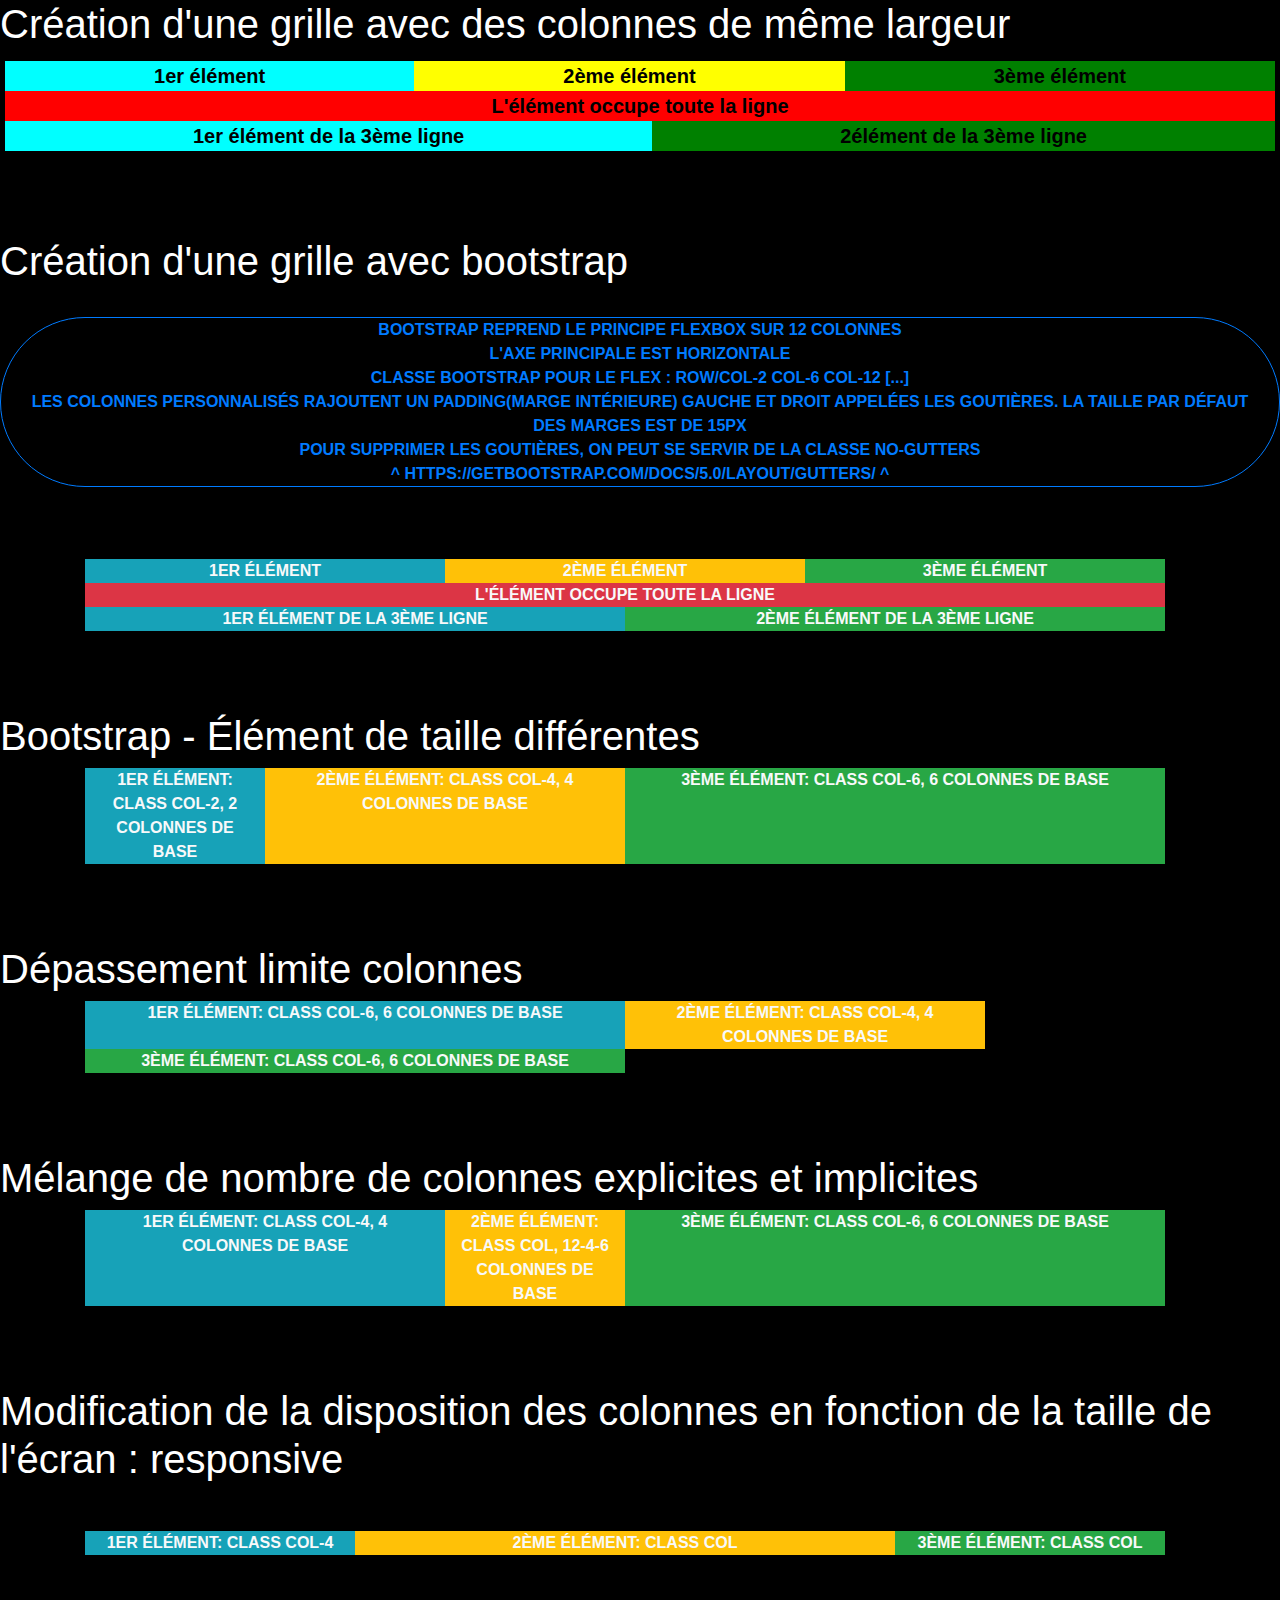
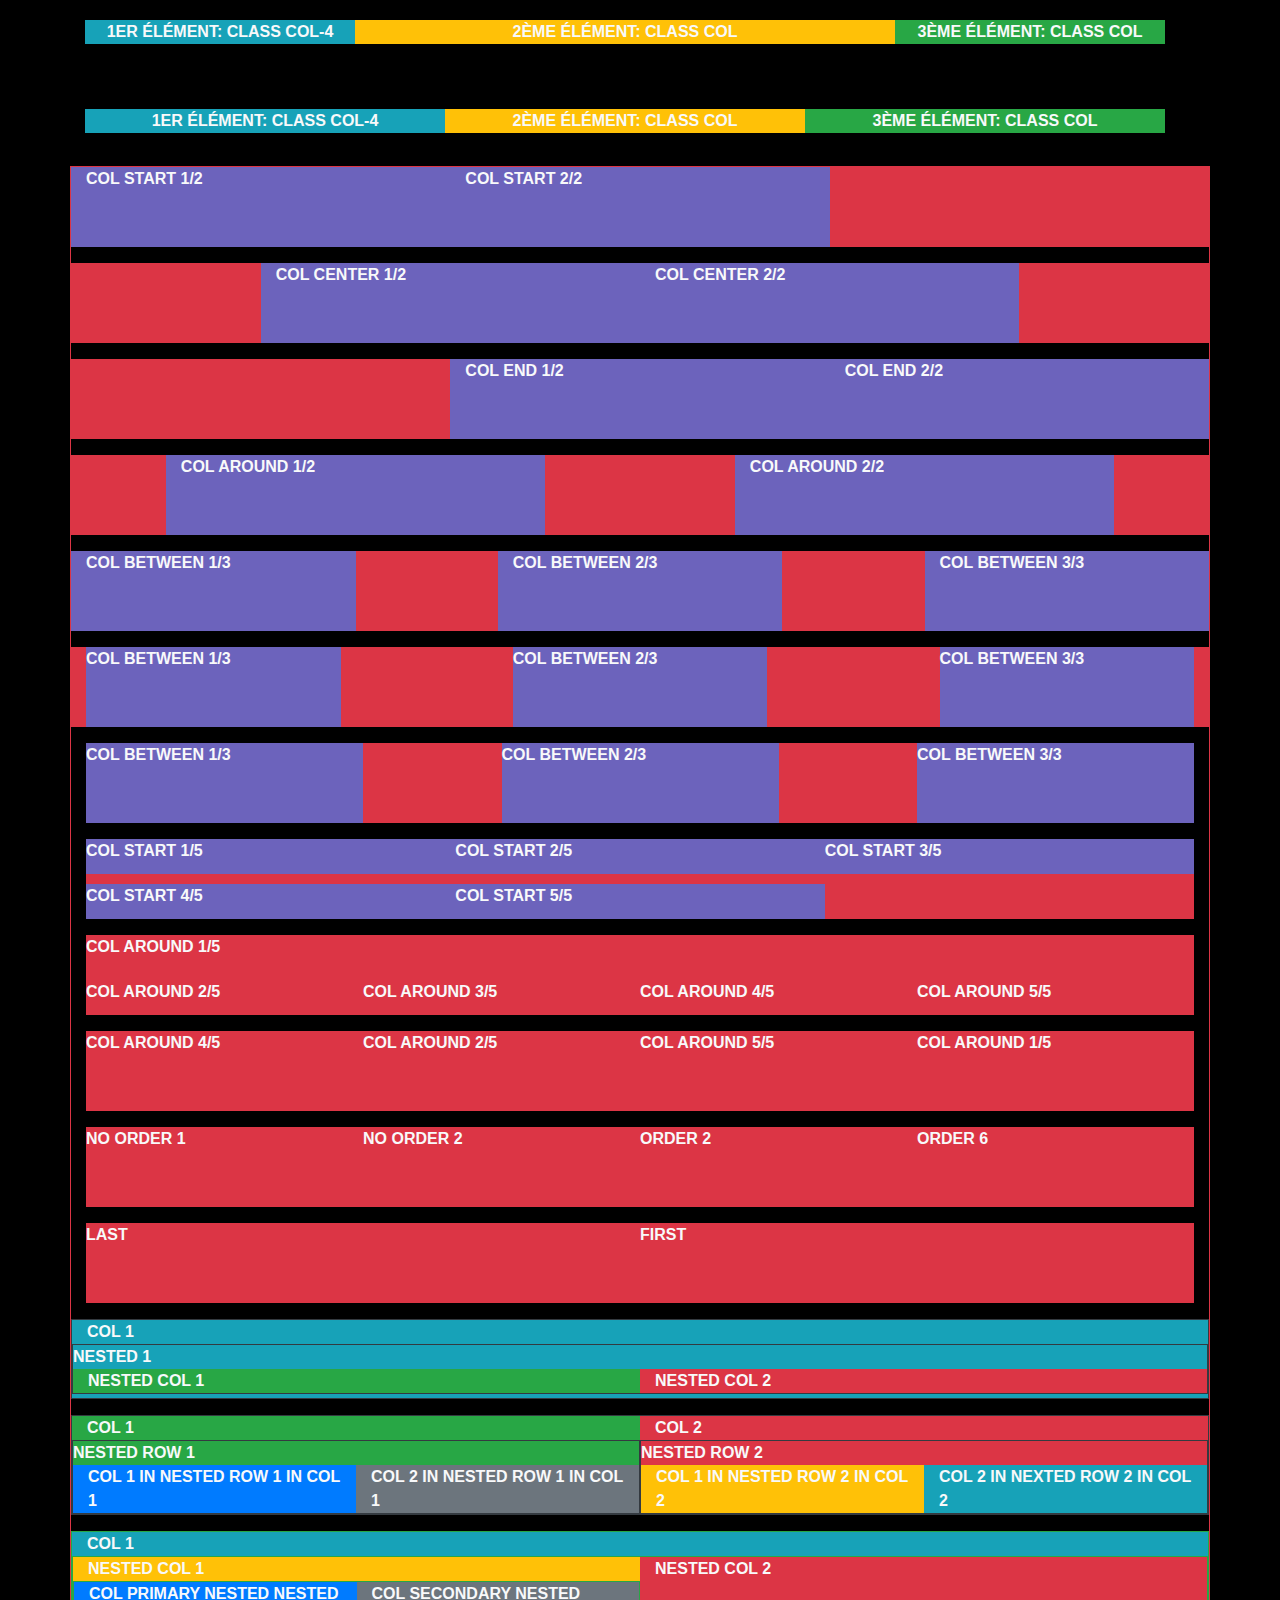
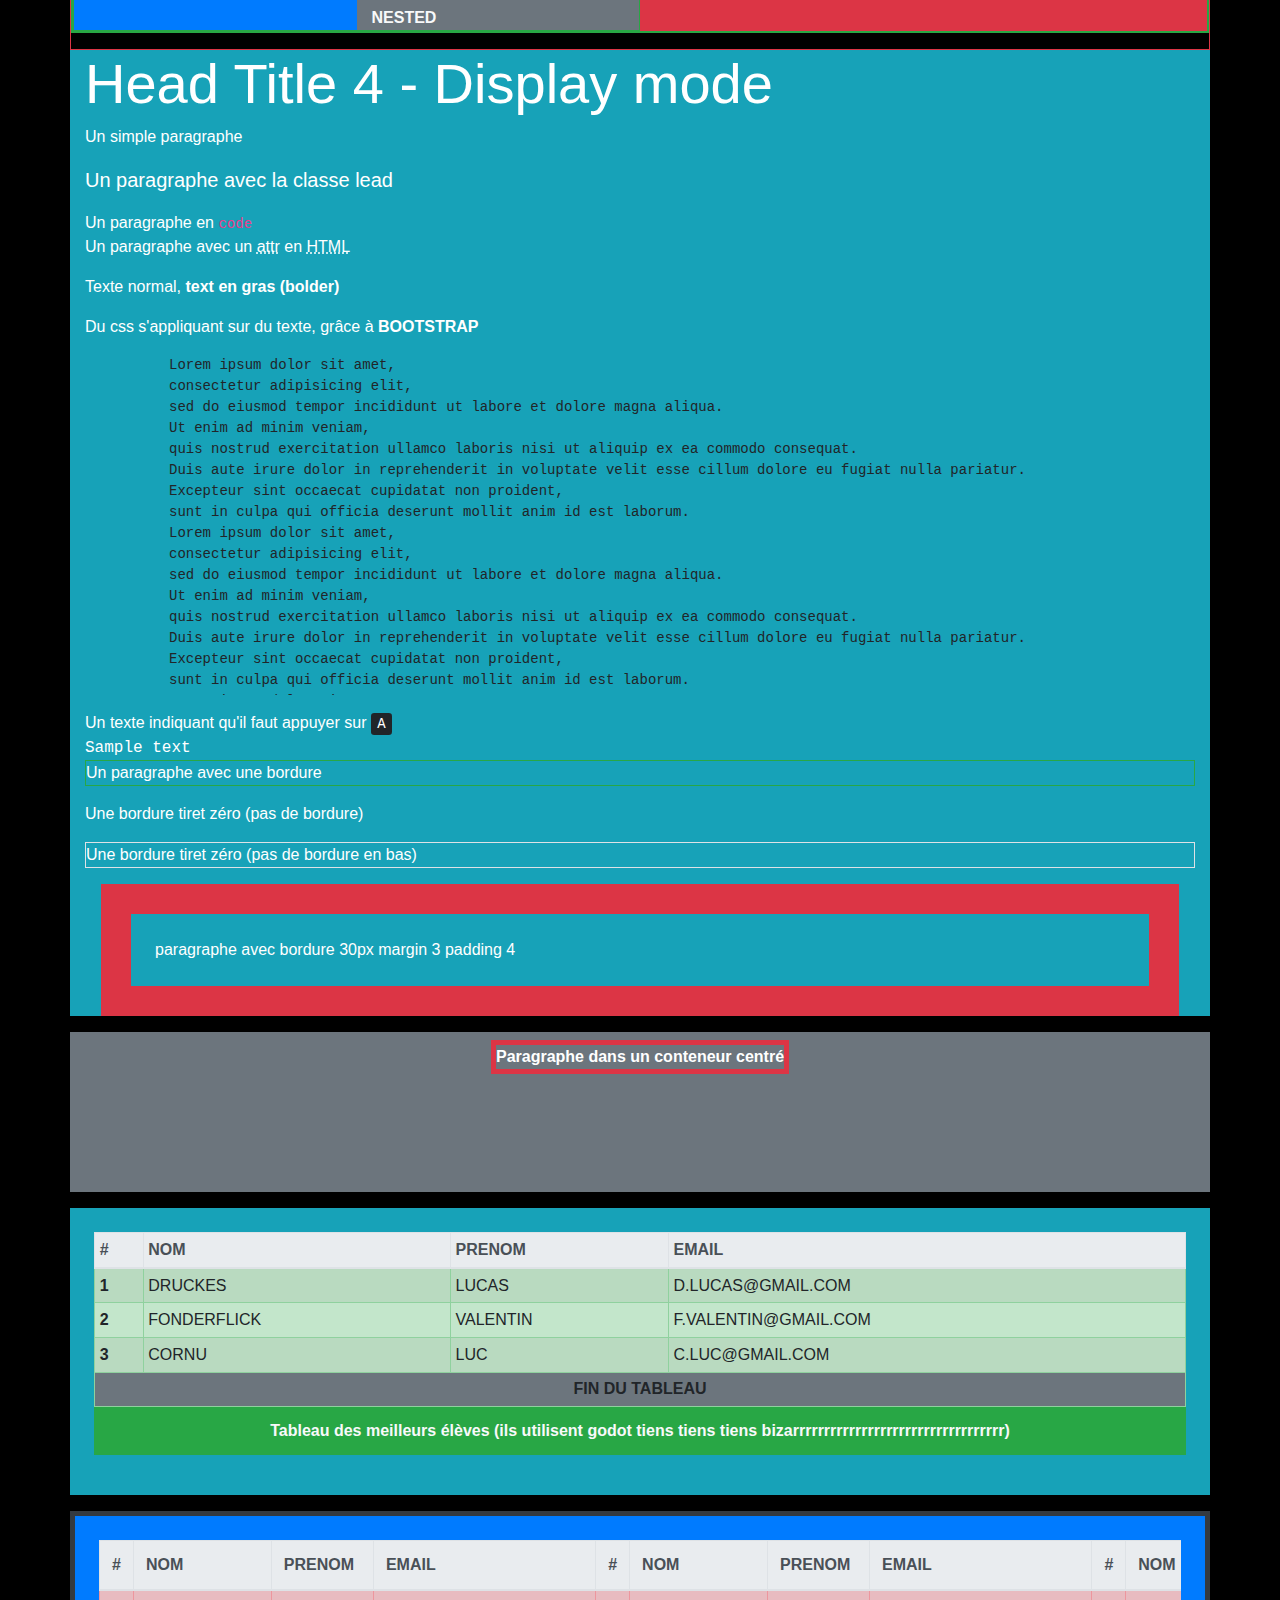
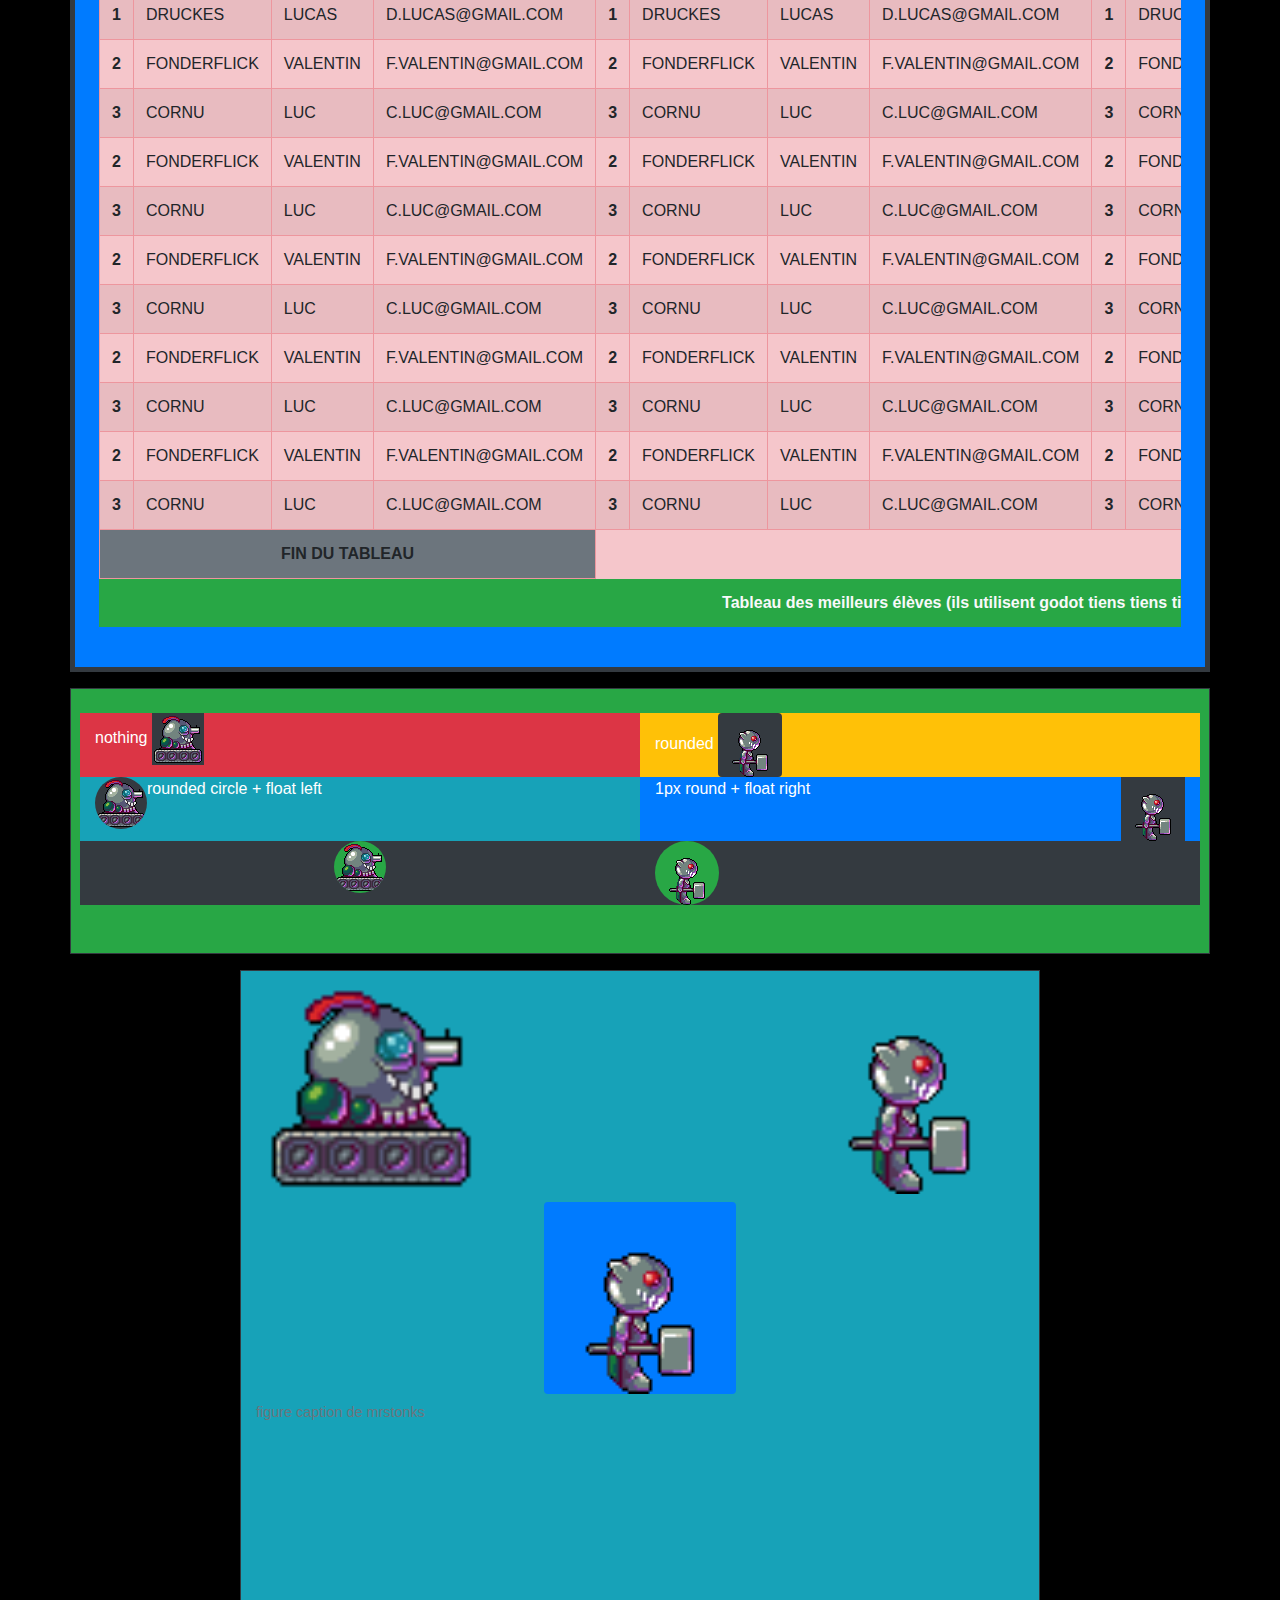
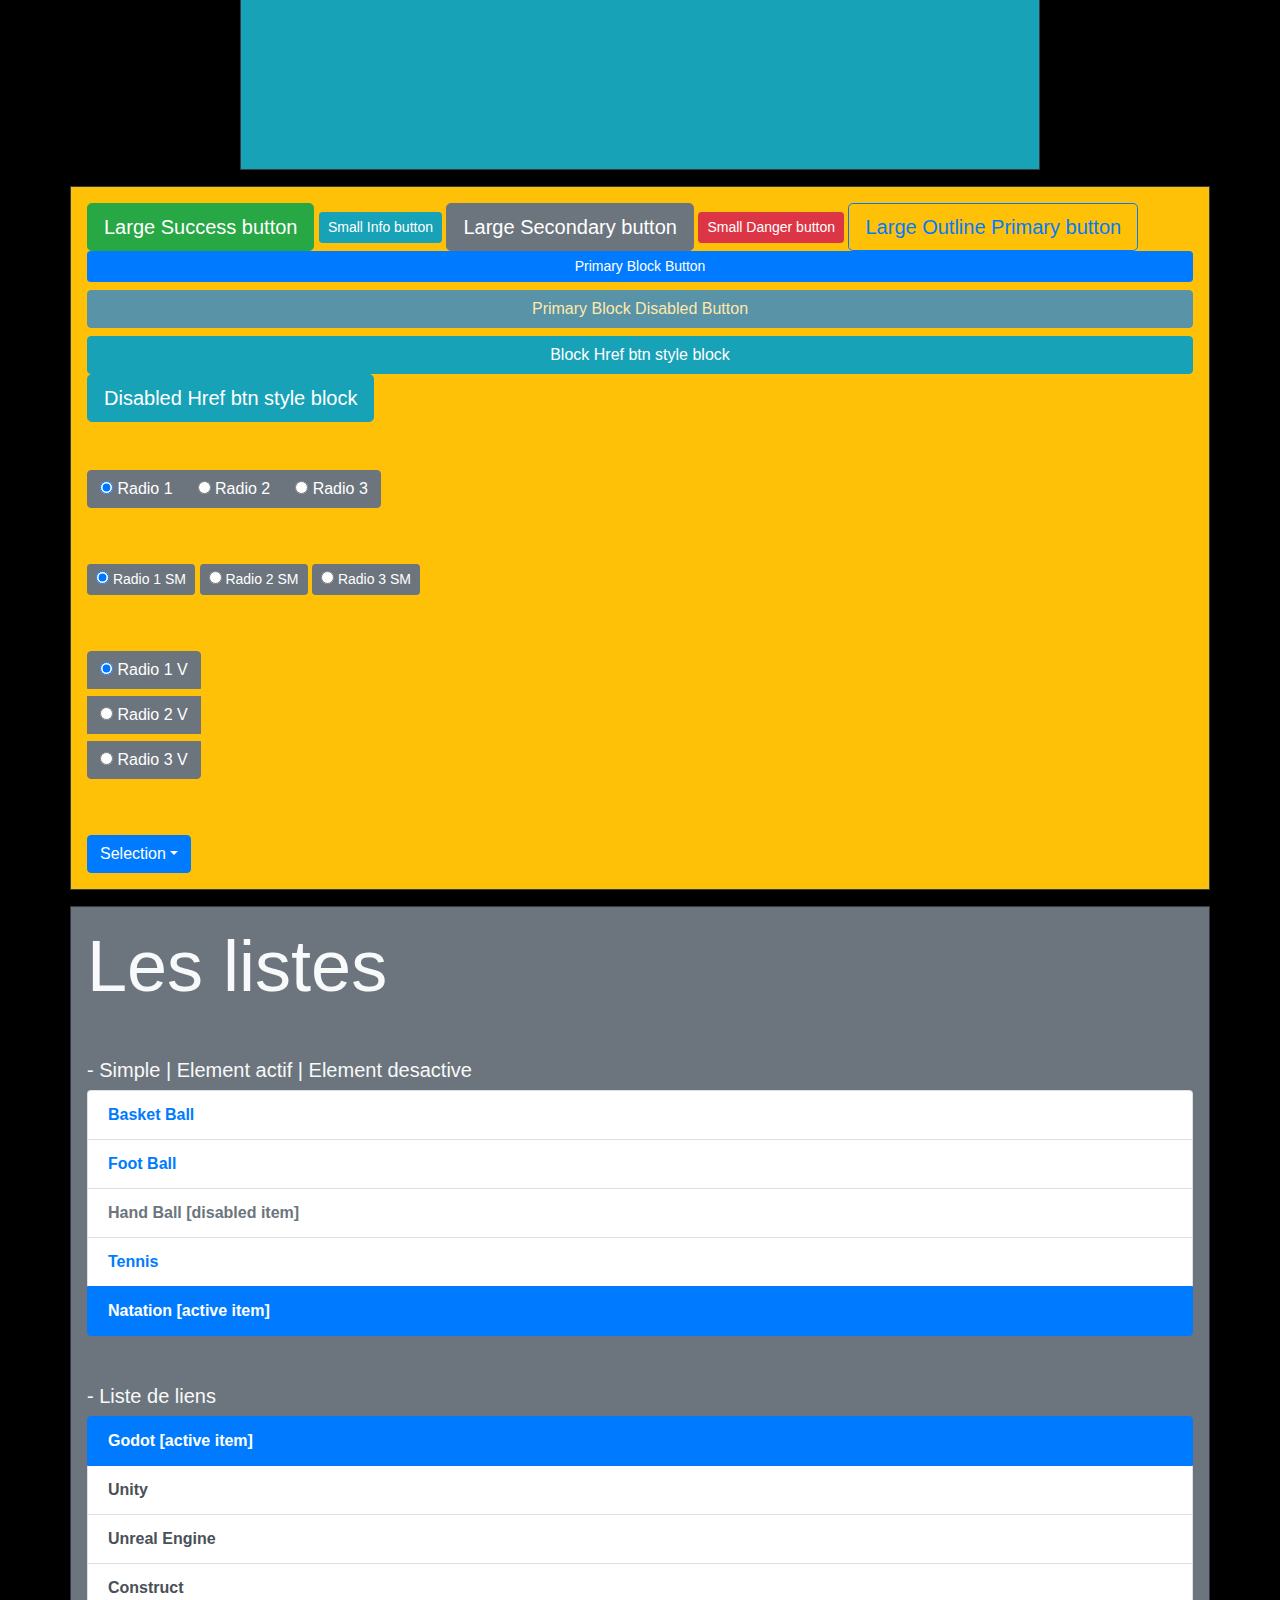
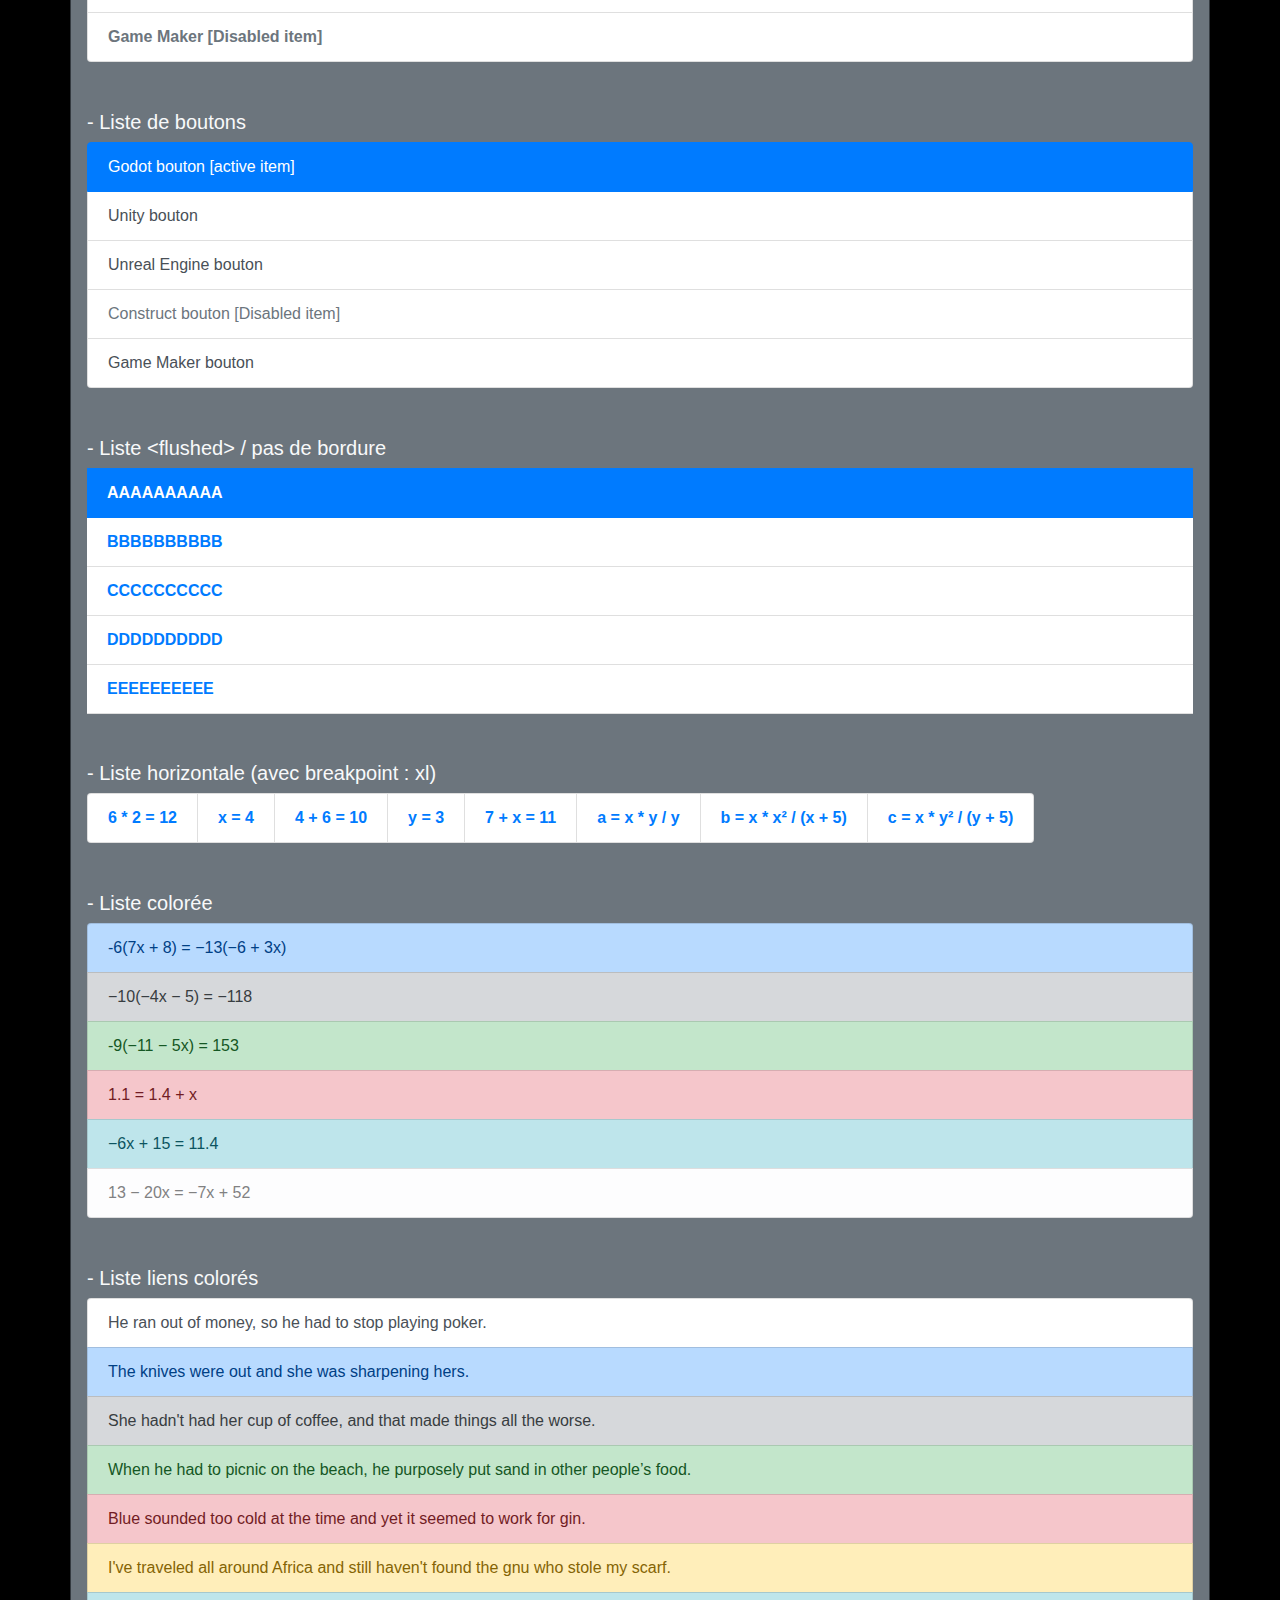
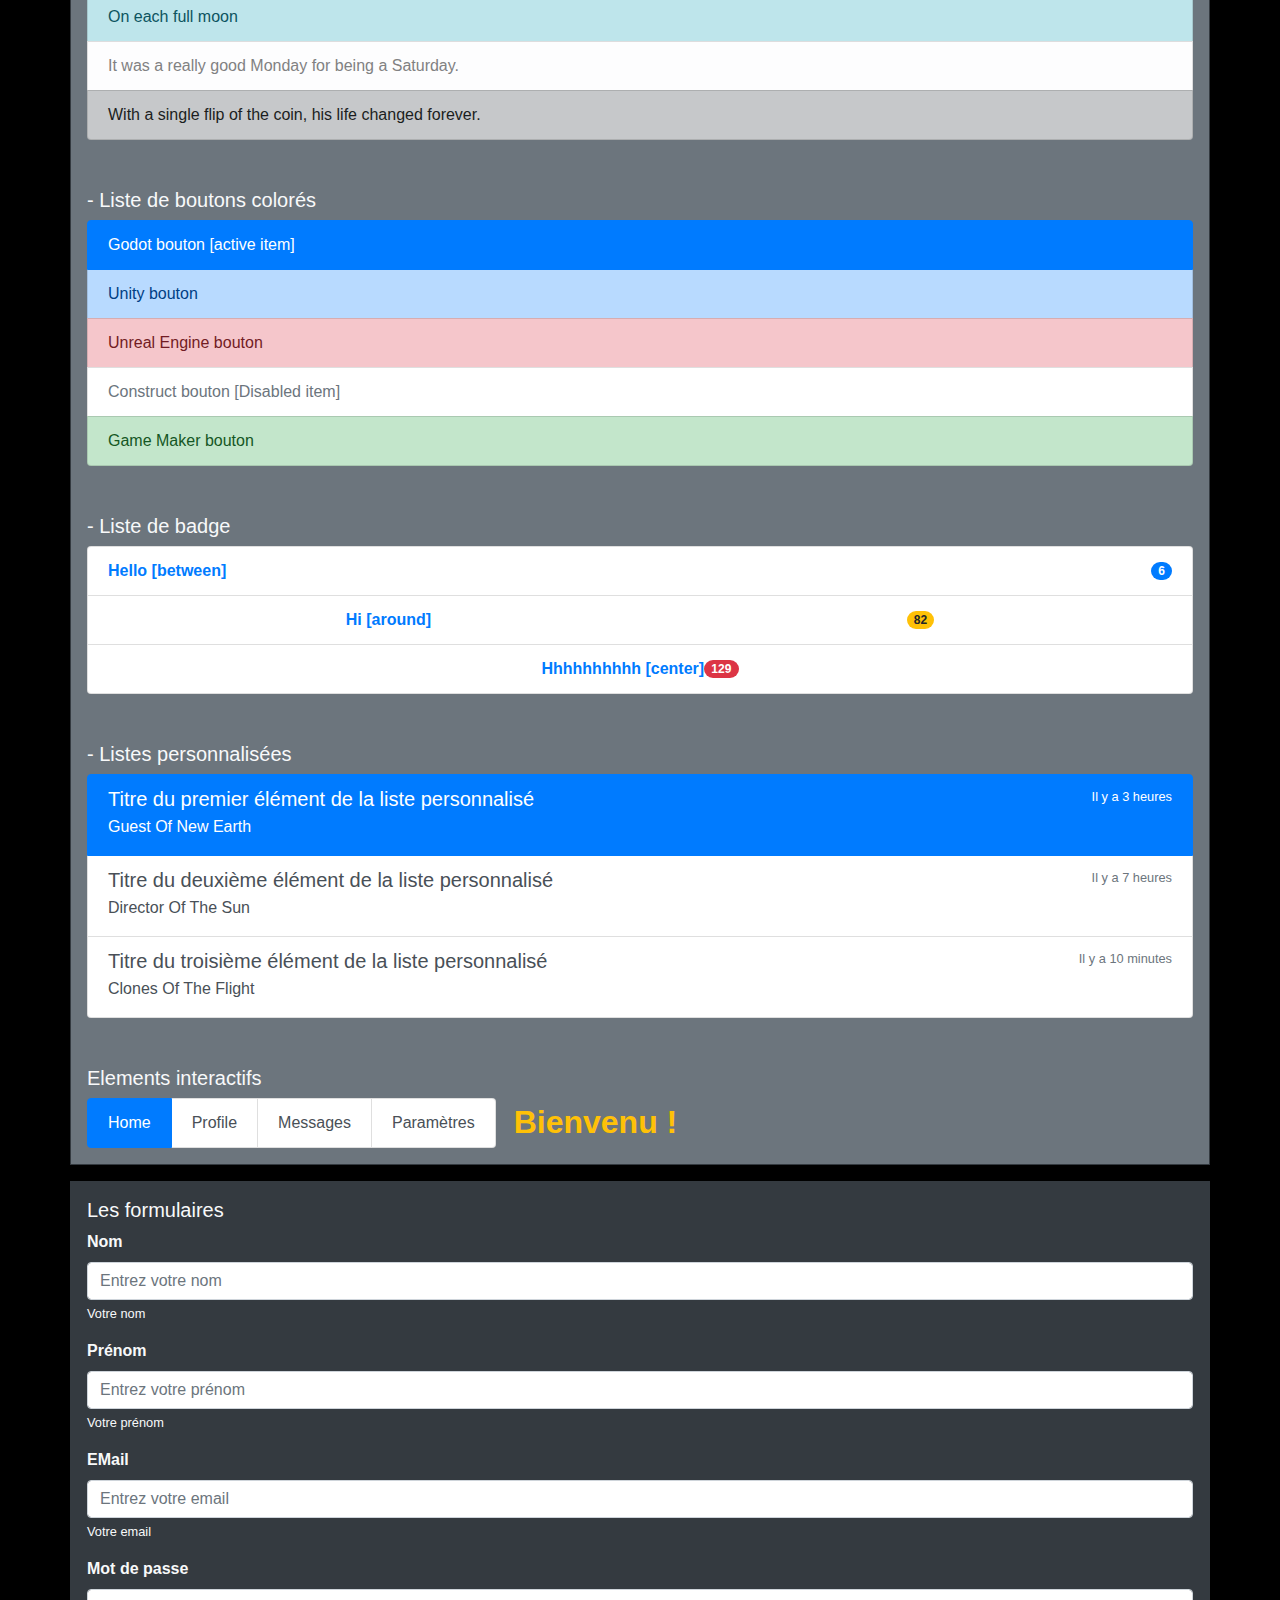
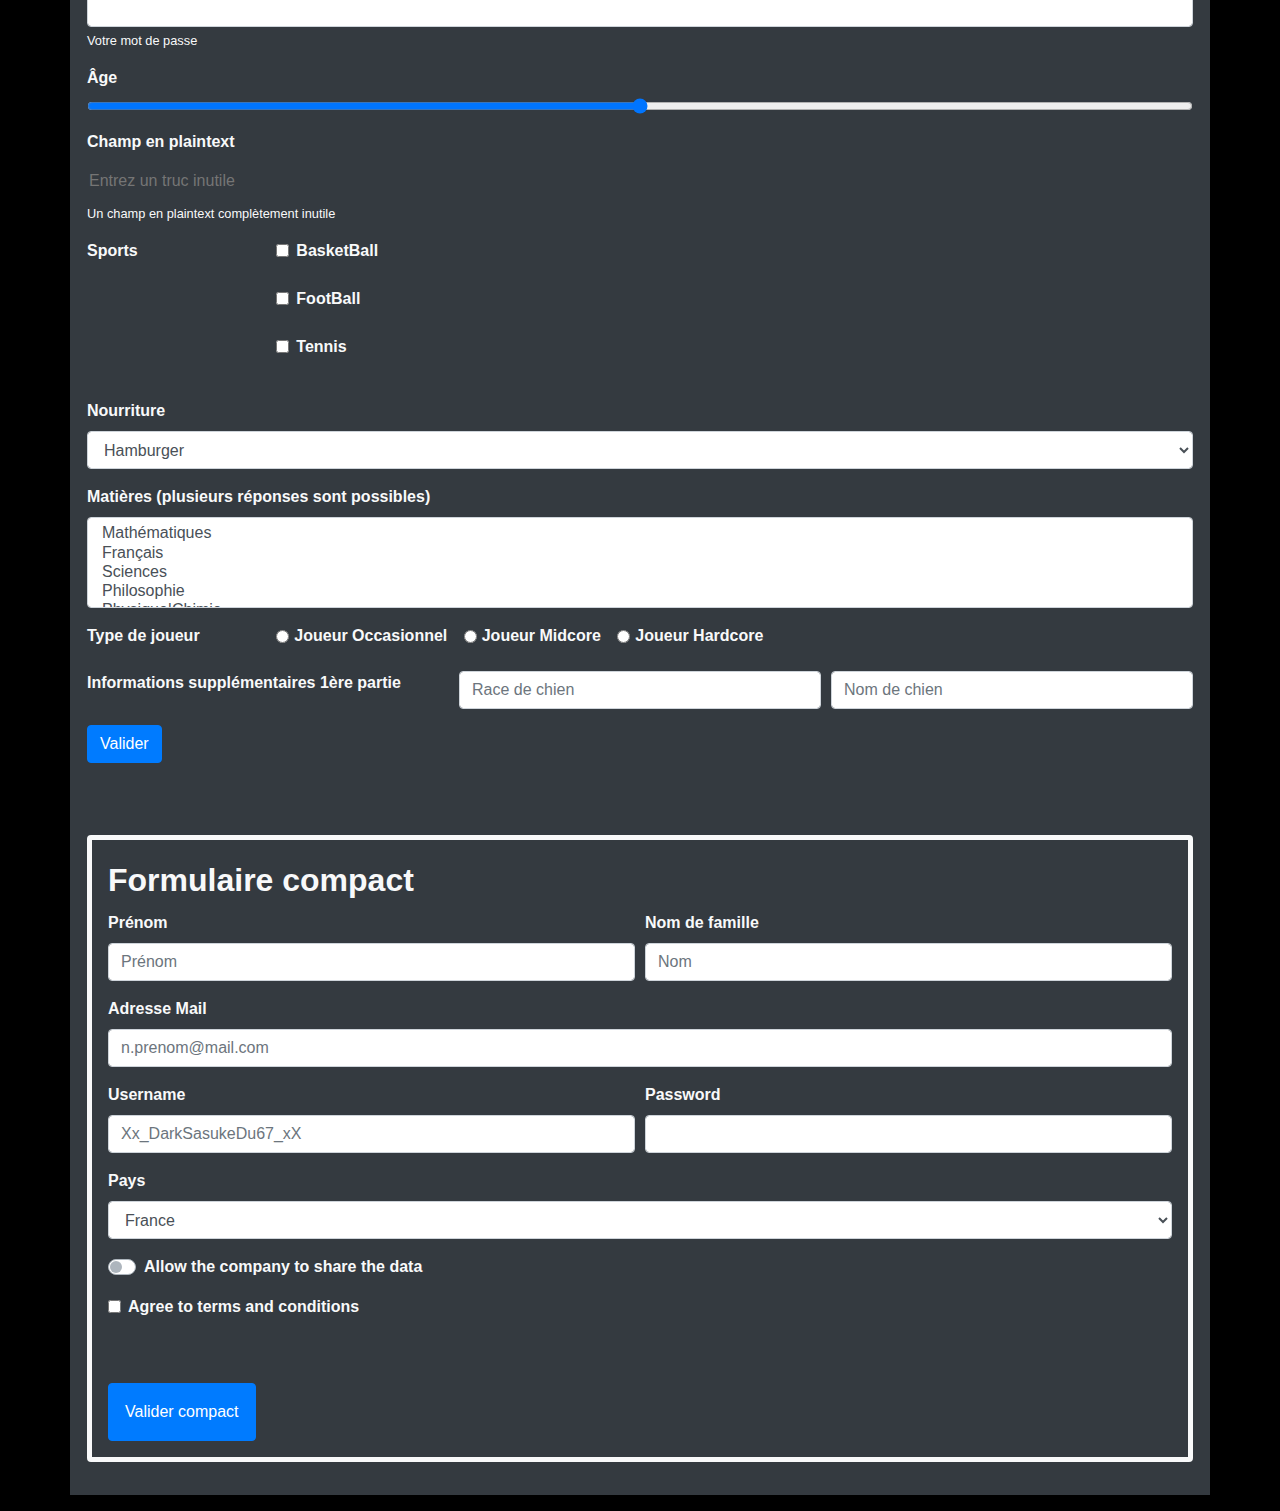
==== commit 492784bd: "pour horos" ====
--- a/WebBootstrap/index.html
+++ b/WebBootstrap/index.html
@@ -551,7 +551,7 @@
   </div>
 
   <div class="container border border-dark bg-primary mt-3 p-4" style="border-width:5px!important;">
-    <div class="table-responsive-xl">
+    <div class="table-responsive">
       <table class="table table-danger table-striped table-bordered table-hover">
         <caption class="bg-success text-light font-weight-bolder text-center">Tableau des meilleurs élèves (ils
           utilisent godot tiens tiens tiens bizarrrrrrrrrrrrrrrrrrrrrrrrrrrrrrrrrr)</caption>
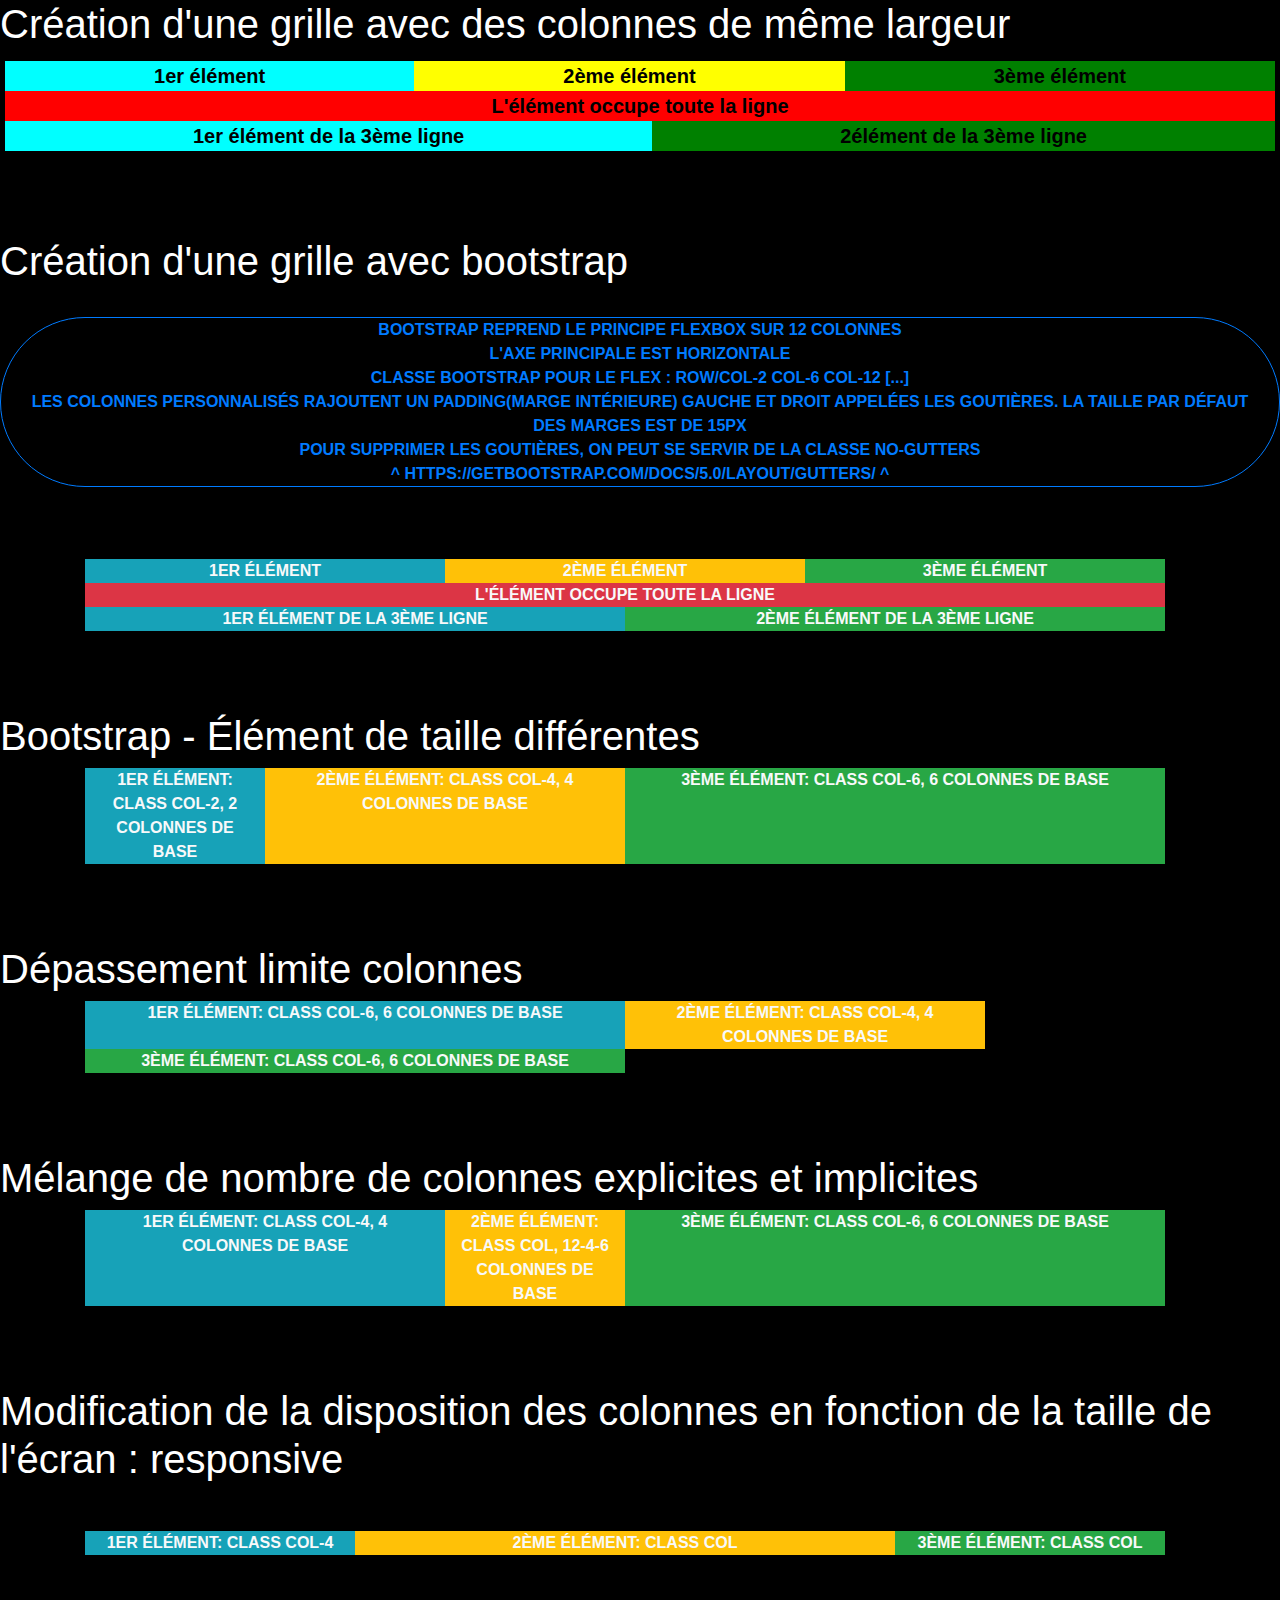
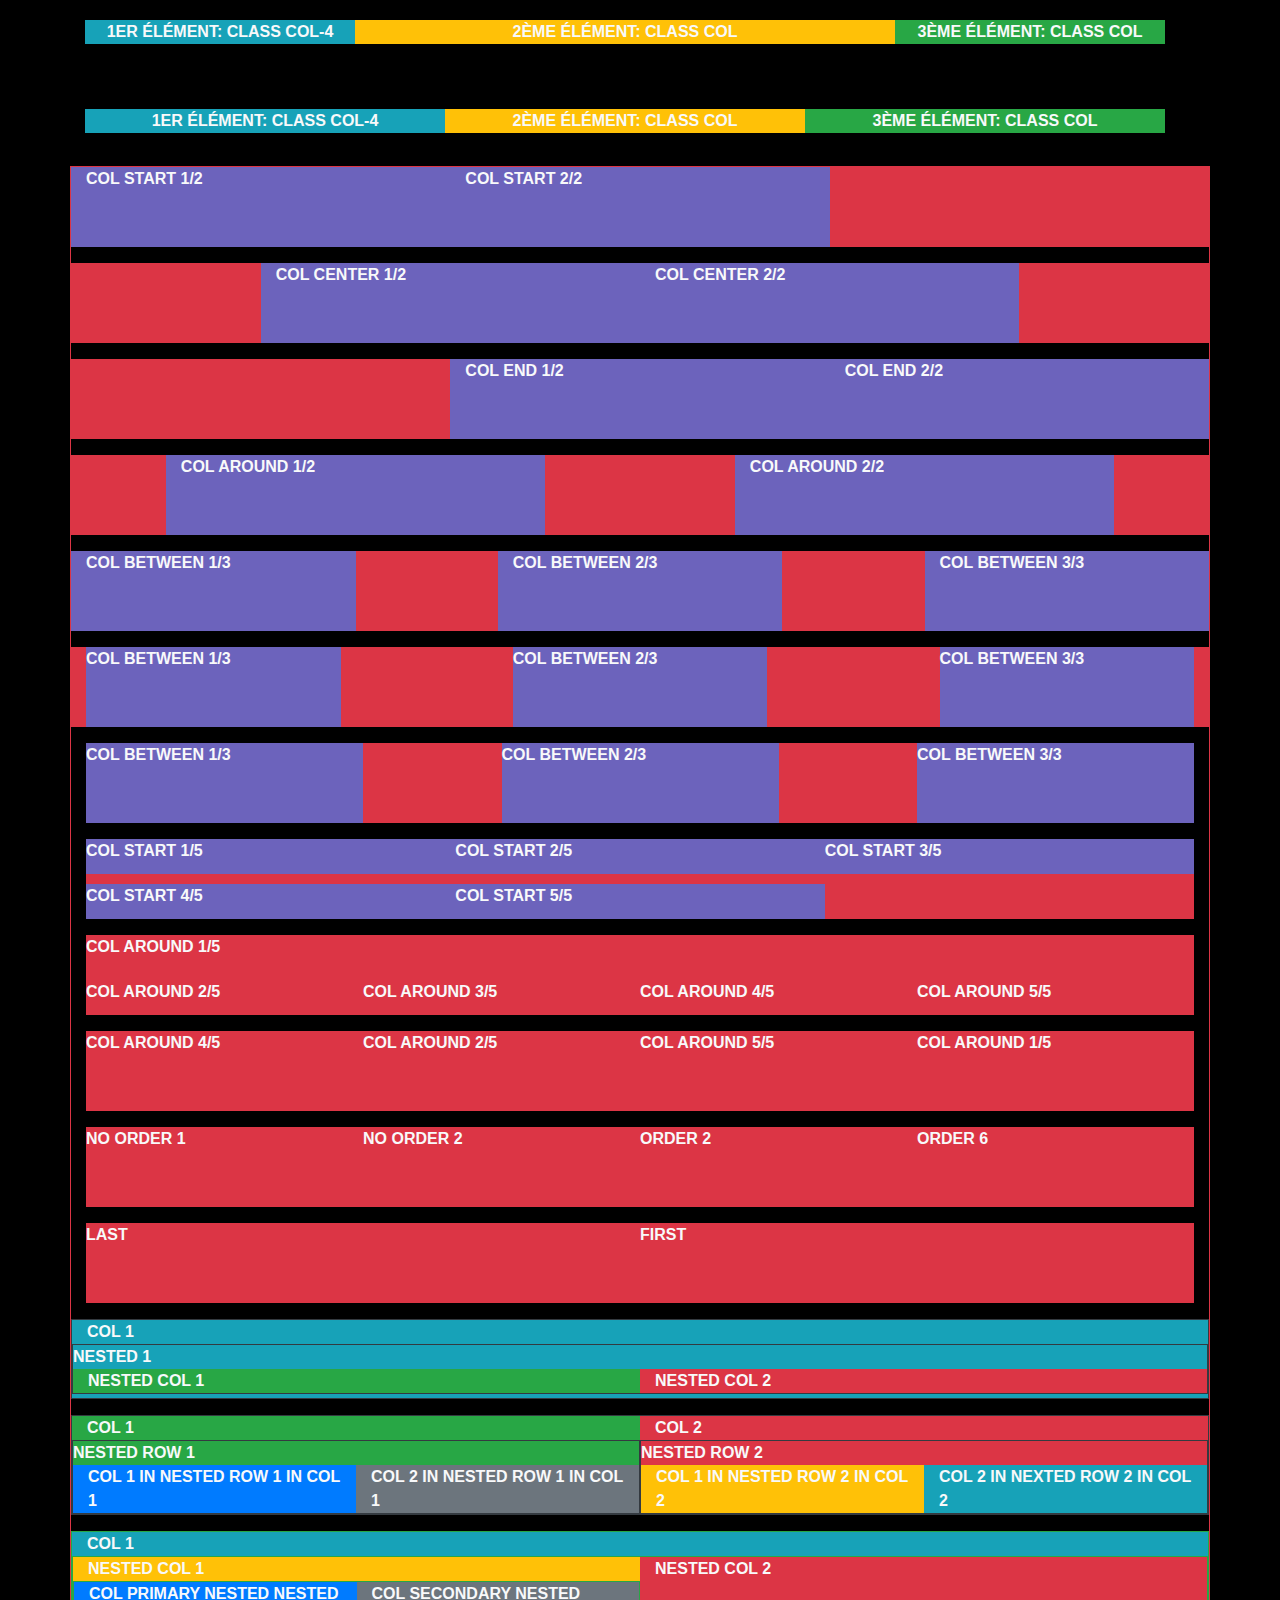
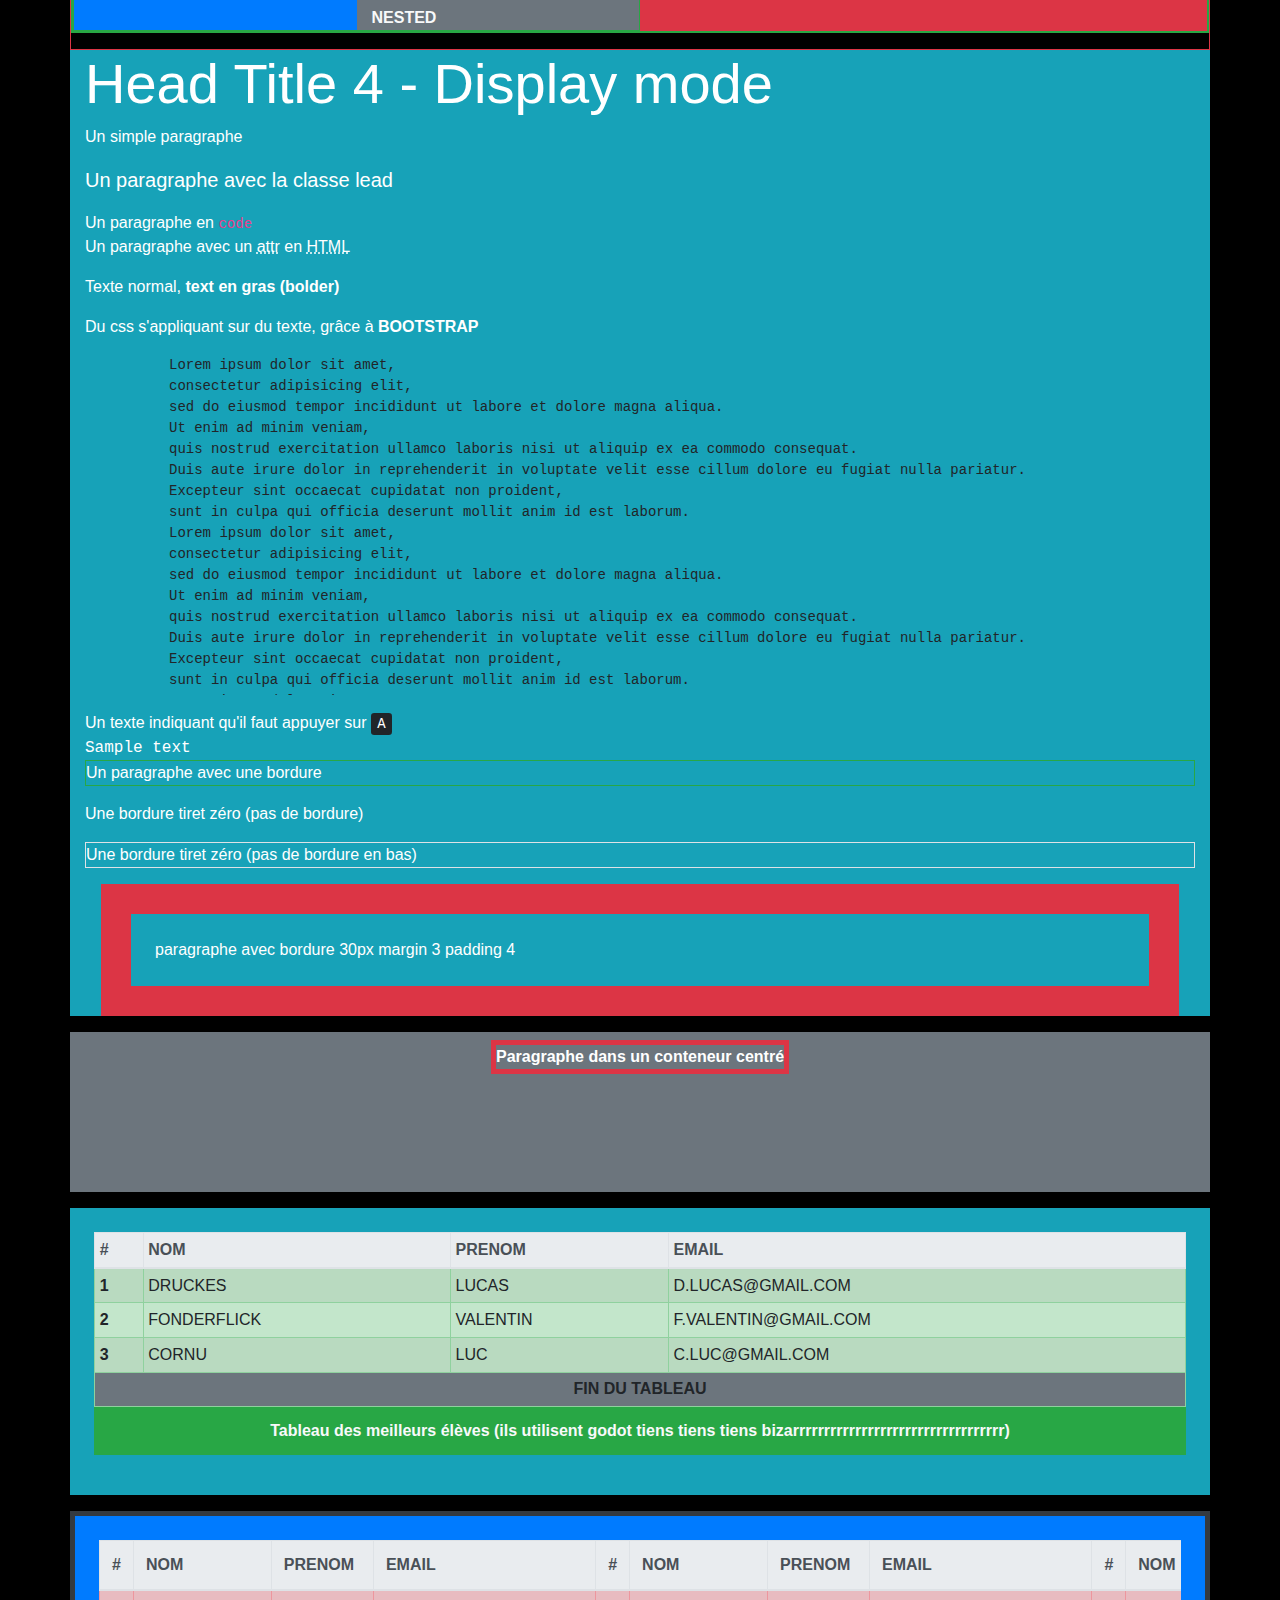
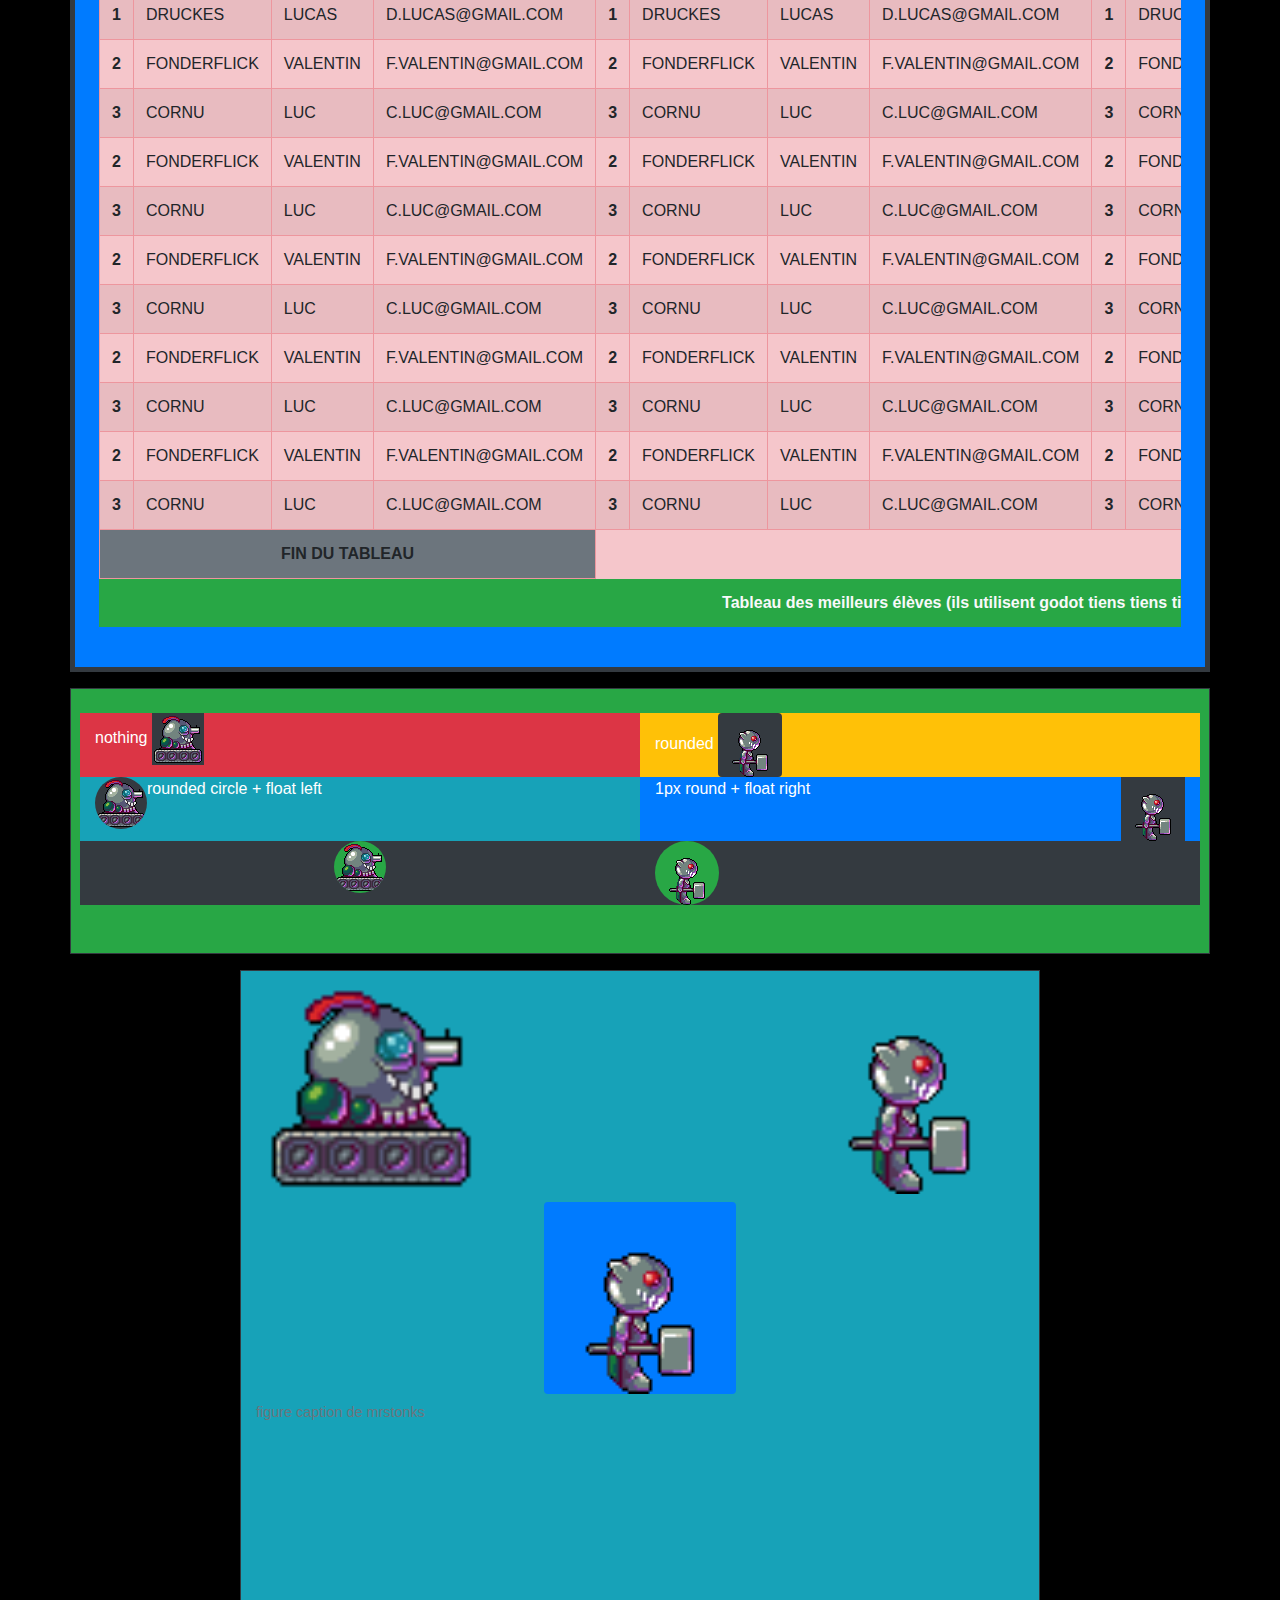
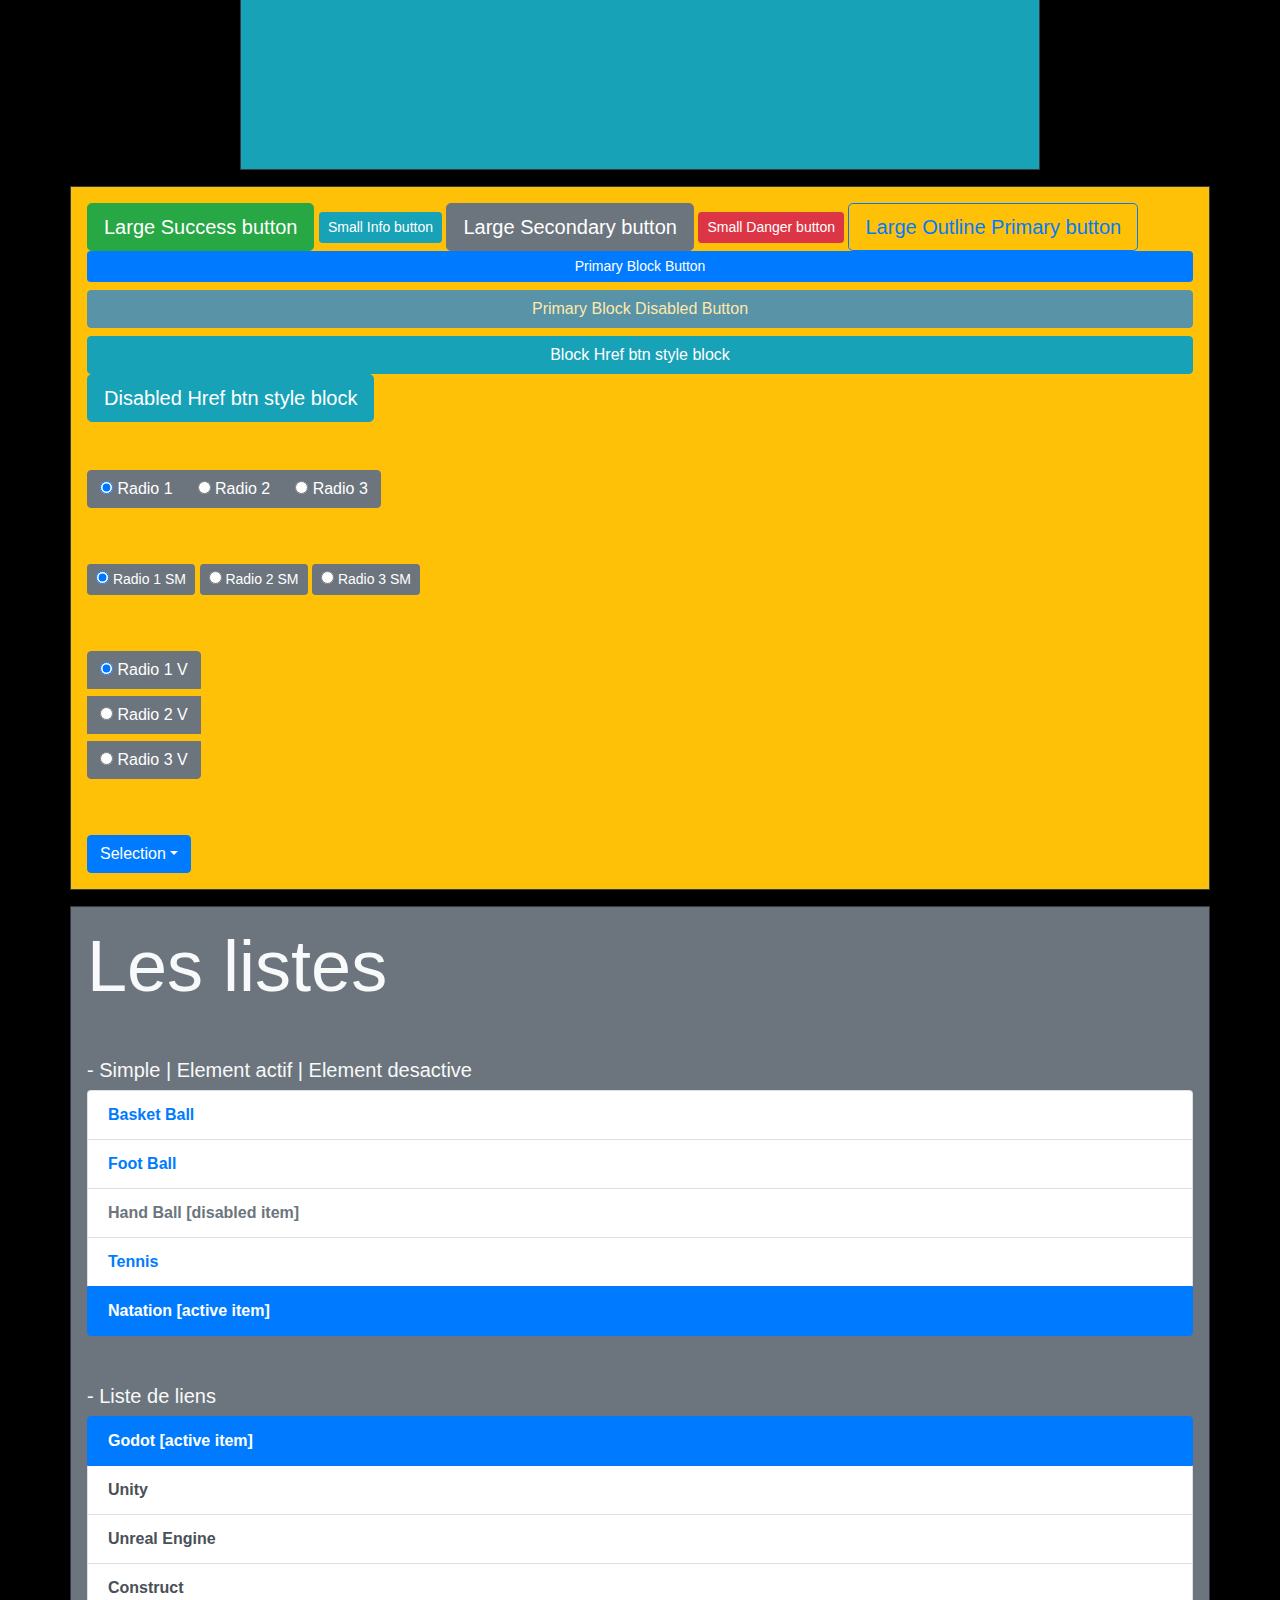
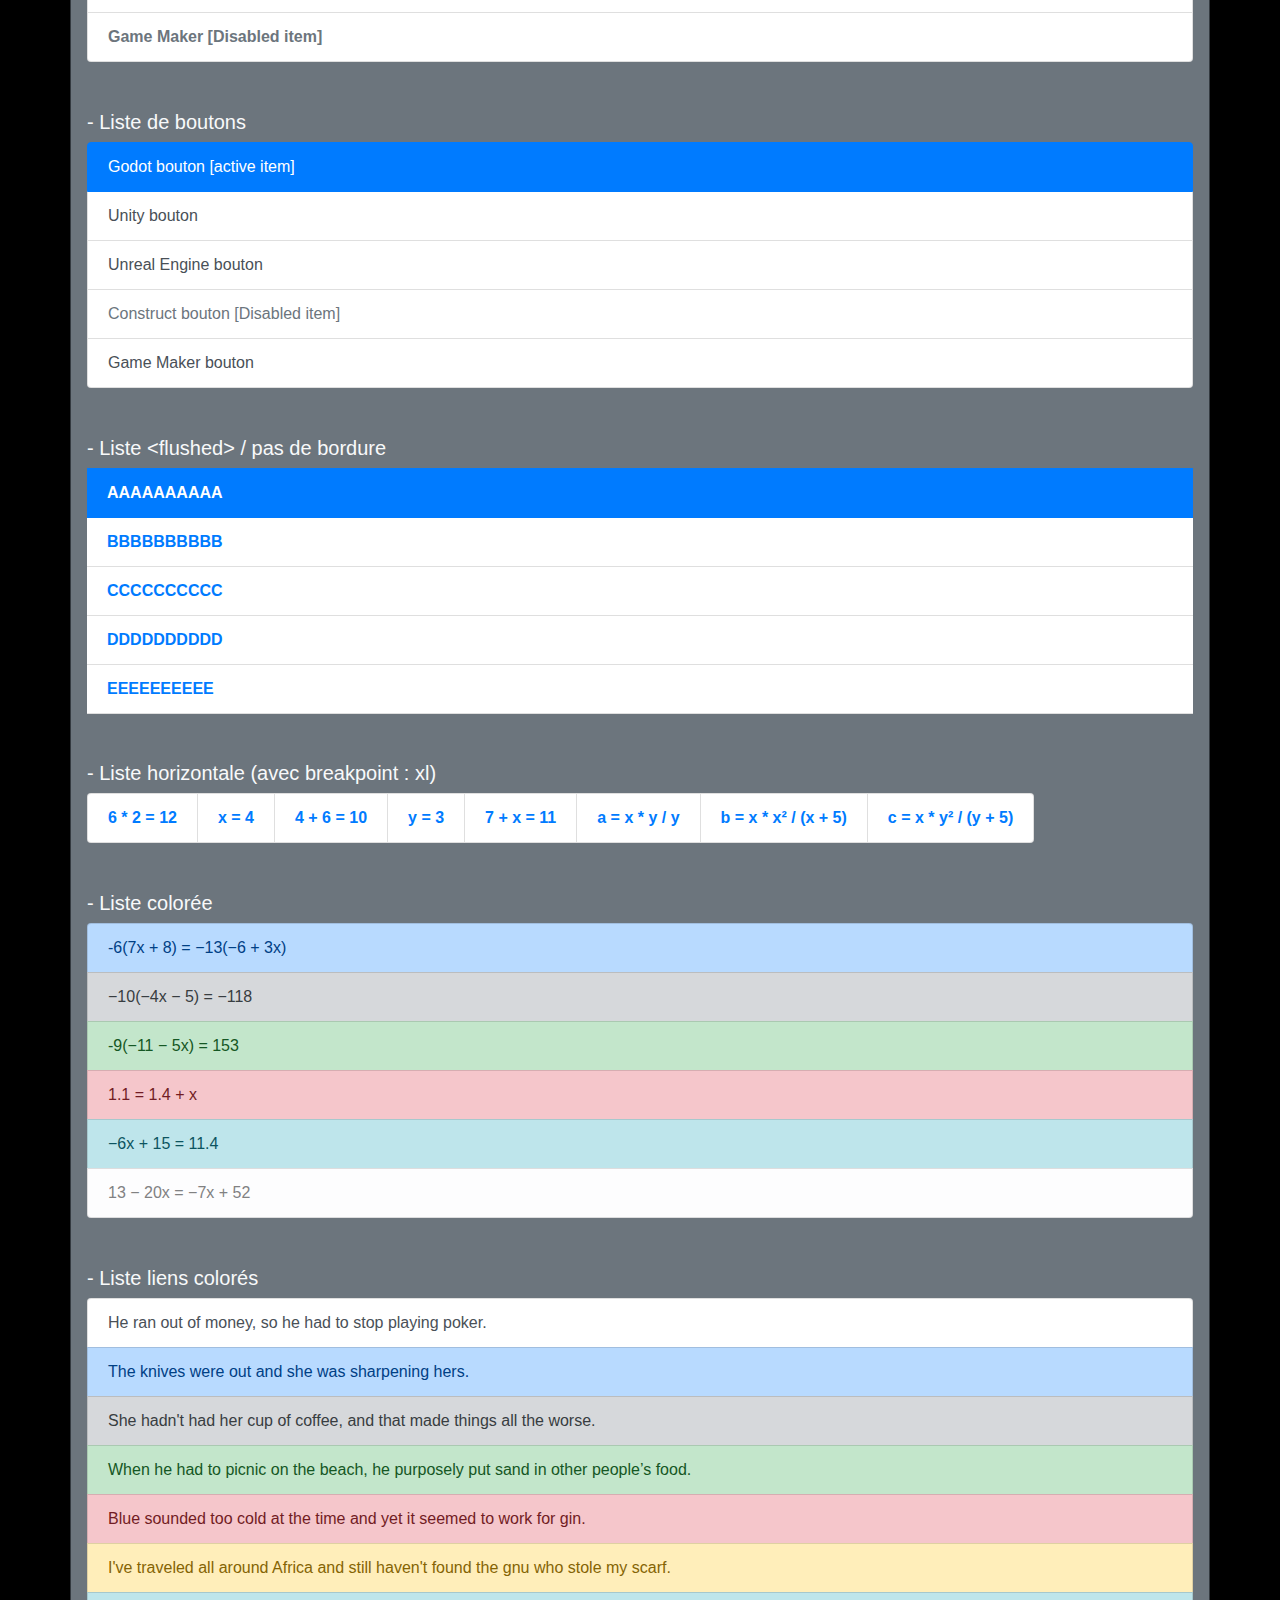
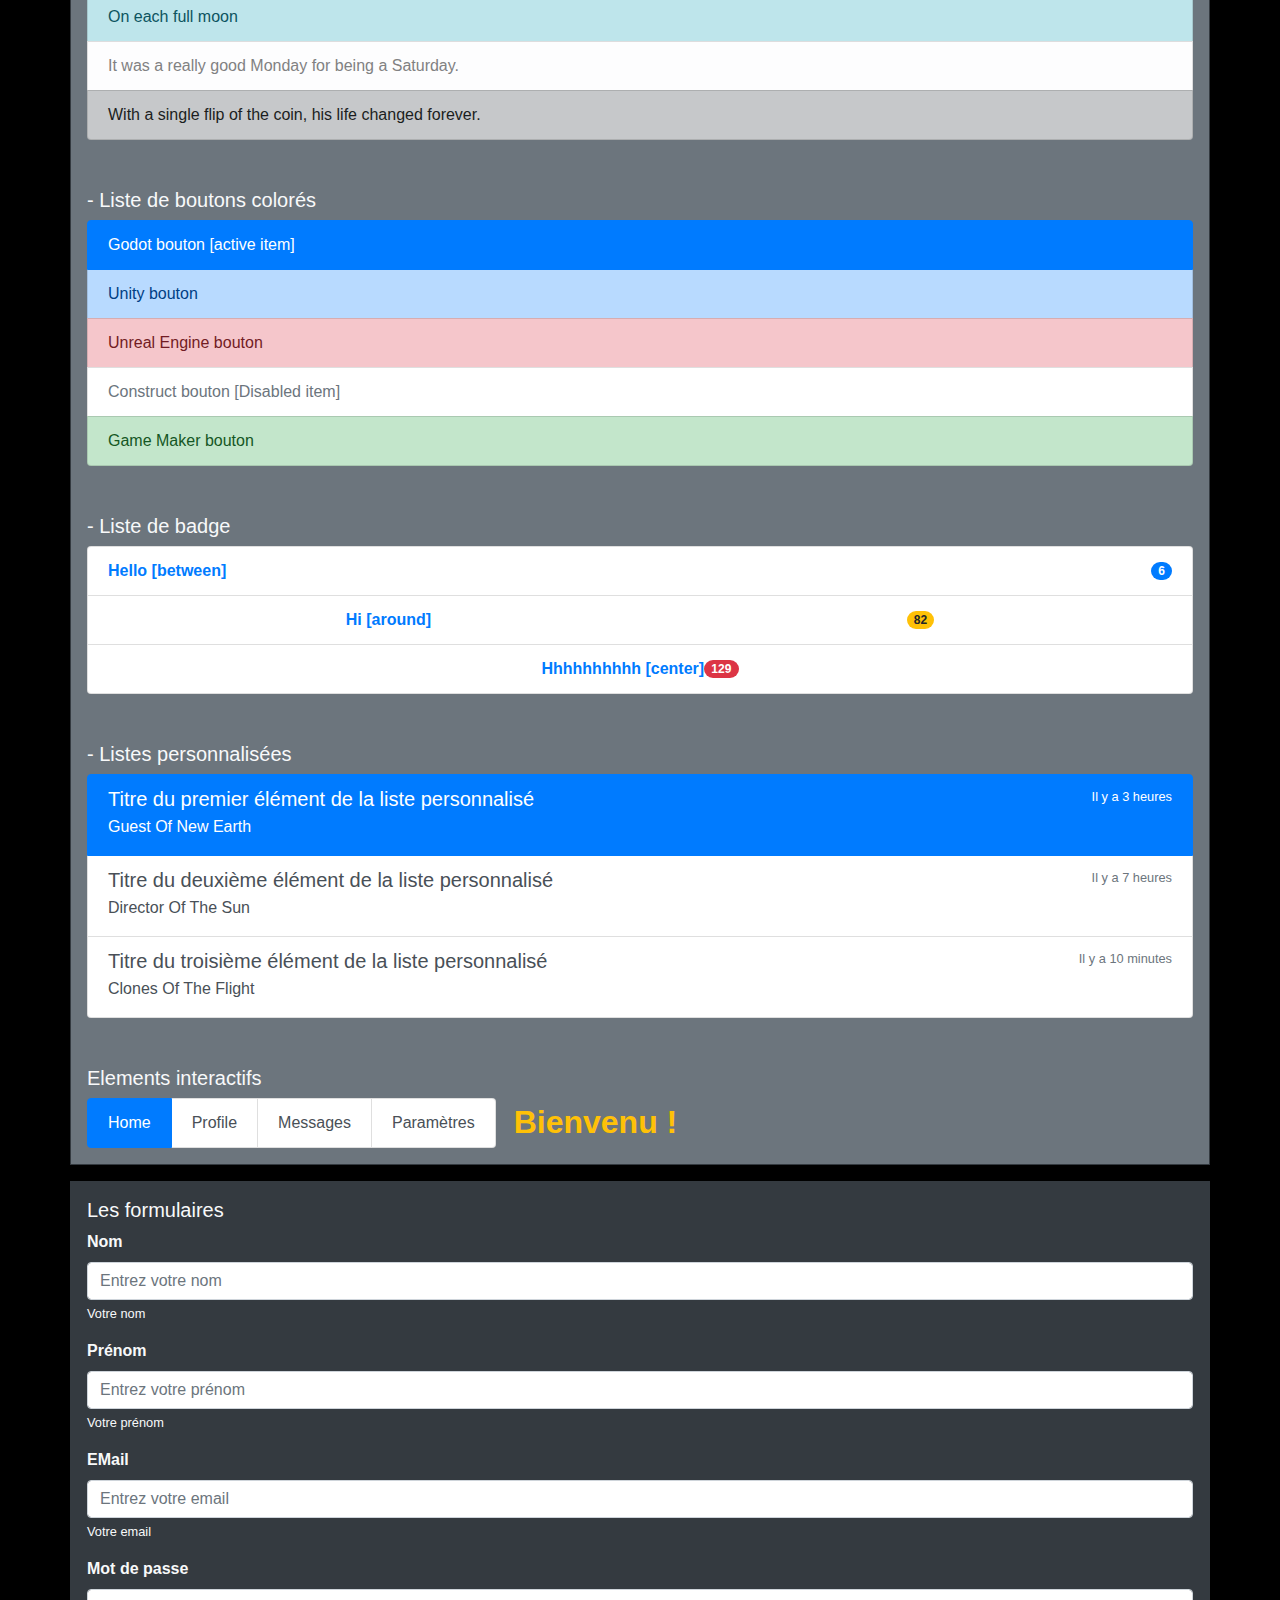
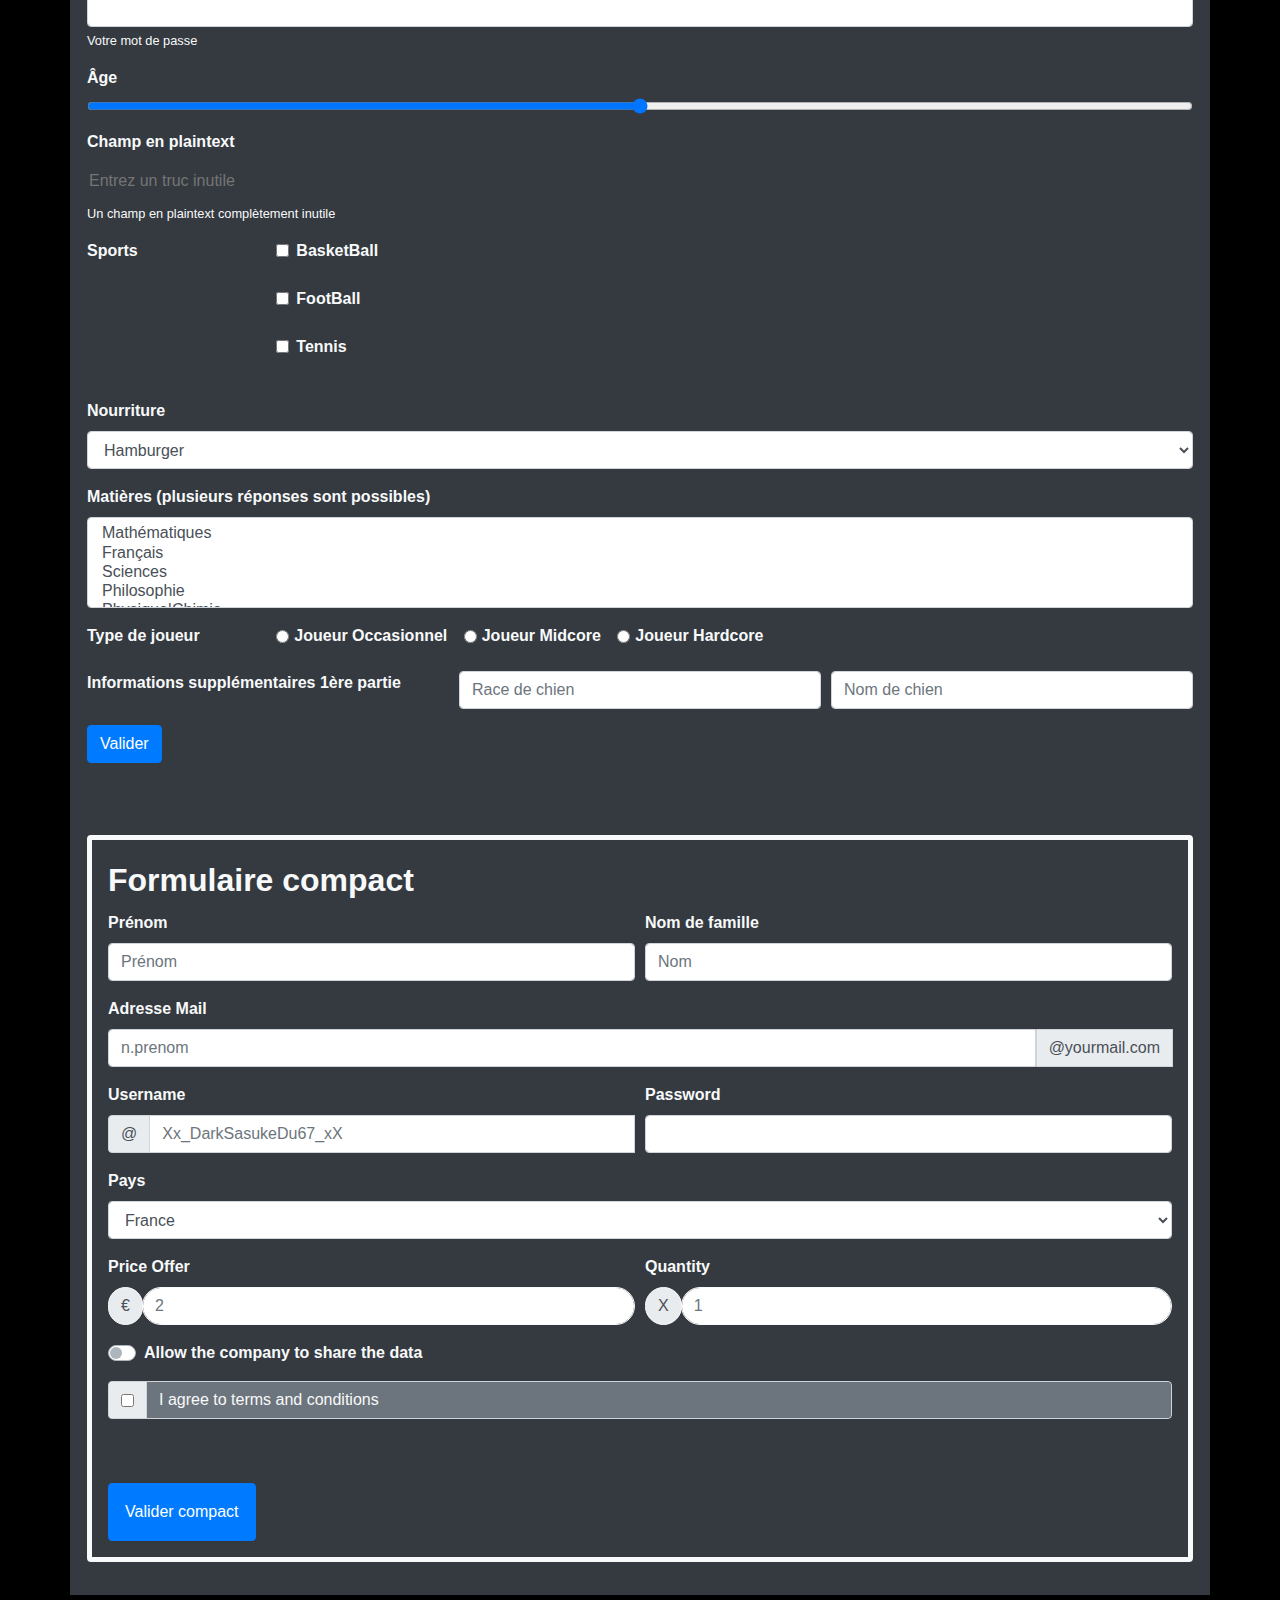
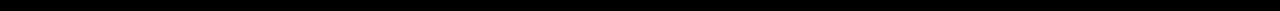
==== commit cf4fe5af: "ok" ====
--- a/WebBootstrap/index.html
+++ b/WebBootstrap/index.html
@@ -1246,16 +1246,26 @@
         </div>
         <div class="form-group">
           <label for="usermail">Adresse Mail</label>
-          <input type="email" class="form-control" id="usermail" placeholder="n.prenom@mail.com" required>
+          <div class="input-group mb-2">
+            <input type="email" class="form-control" id="usermail" placeholder="n.prenom" required>
+            <div class="input-group-prepend">
+              <span class="input-group-text">@yourmail.com</span>
+            </div>
+          </div>
           <div class="valid-feedback">GG</div>
           <div class="invalid-feedback">PLEASE ENTER VALID FIRST MAIL</div>
         </div>
         <div class="form-row">
           <div class="form-group col-md-6">
             <label for="userusername">Username</label>
-            <input type="text" class="form-control" id="userusername" placeholder="Xx_DarkSasukeDu67_xX" required>
-            <div class="valid-feedback">GG</div>
-            <div class="invalid-feedback">PLEASE ENTER VALID FIRST USERNAME</div>
+            <div class="input-group">
+              <div class="input-group-prepend">
+                <span class="input-group-text">@</span>
+              </div>
+              <input type="text" class="form-control" id="userusername" placeholder="Xx_DarkSasukeDu67_xX" required>
+              <div class="valid-feedback">GG</div>
+              <div class="invalid-feedback">PLEASE ENTER VALID FIRST USERNAME</div>
+            </div>
           </div>
           <div class="form-group col-md-6">
             <label for="userpassword">Password</label>
@@ -1276,24 +1286,55 @@
           <div class="valid-feedback">GG</div>
           <div class="invalid-feedback">PLEASE CHOSE VALID COUNTRY</div>
         </div>
+        <div class="form-row">
+          <div class="form-group col-md-6">
+            <label for="userunitprice">Price Offer</label>
+            <div class="input-group">
+              <div class="input-group-prepend">
+                <div class="input-group-text border border-light rounded-pill">€</div>
+              </div>
+              <input type="number" class="form-control border border-light rounded-pill" id="userunitprice"
+                placeholder="2" min="1" max="999" required>
+              <div class="valid-feedback">GG</div>
+              <div class="invalid-feedback">PLEASE FILL THE PRICE</div>
+            </div>
+          </div>
+          <div class="form-group col-md-6">
+            <label for="userunitquantity">Quantity</label>
+            <div class="input-group">
+              <div class="input-group-prepend">
+                <div class="input-group-text border border-light rounded-pill">X</div>
+              </div>
+              <input type="number" class="form-control border border-light rounded-pill" id="userunitquantity"
+                placeholder="1" min="1" max="999" required>
+              <div class="valid-feedback">GG</div>
+              <div class="invalid-feedback">PLEASE FILL THE QUANTITY</div>
+            </div>
+          </div>
+        </div>
         <div class="form-group">
           <div class="custom-control custom-switch">
             <input type="checkbox" class="custom-control-input" id="allowShareData">
             <label class="custom-control-label" for="allowShareData">Allow the company to share the data</label>
           </div>
         </div>
-        <div class="form-group">
-          <div class="form-check">
-            <input class="form-check-input" type="checkbox" value="termsAgreed" id="termsChecker" required>
-            <label class="form-check-label" for="termsChecker">
-              Agree to terms and conditions
-            </label>
-            <div class="valid-feedback">Thanks for agreeing to our terms and conditions !</div>
-            <div class="valid-tooltip">Yes, that's it, agree to our terms hmmm...</div>
-            <div class="invalid-feedback">
-              Please, agree to terms and conditions before submitting your datas.
+        <div form-check>
+          <div class="form-group">
+            <div class="input-group mb-3">
+              <div class="input-group-prepend">
+                <div class="input-group-text">
+                  <input type="checkbox" value="termsAgreed" id="termsChecker" required>
+                </div>
+                <div class="valid-feedback">Thanks for agreeing to our terms and conditions !</div>
+                <div class="valid-tooltip">Yes, that's it, agree to our terms hmmm...</div>
+                <div class="invalid-feedback">
+                  Please, agree to terms and conditions before submitting your datas.
+                </div>
+                <div class="invalid-tooltip">AGREE TO TERMS OR ME DESTROY COMPUTER</div>
+              </div>
+              <input type="text" class="form-control bg-secondary text-light" value="I agree to terms and conditions"
+                aria-label="termChecker" readonly>
             </div>
-            <div class="invalid-tooltip">AGREE TO TERMS OR ME DESTROY COMPUTER</div>
           </div>
         </div>
         <button type="submit" class="btn btn-primary mt-5 p-3" id="validateCompactForm">Valider compact</button>
